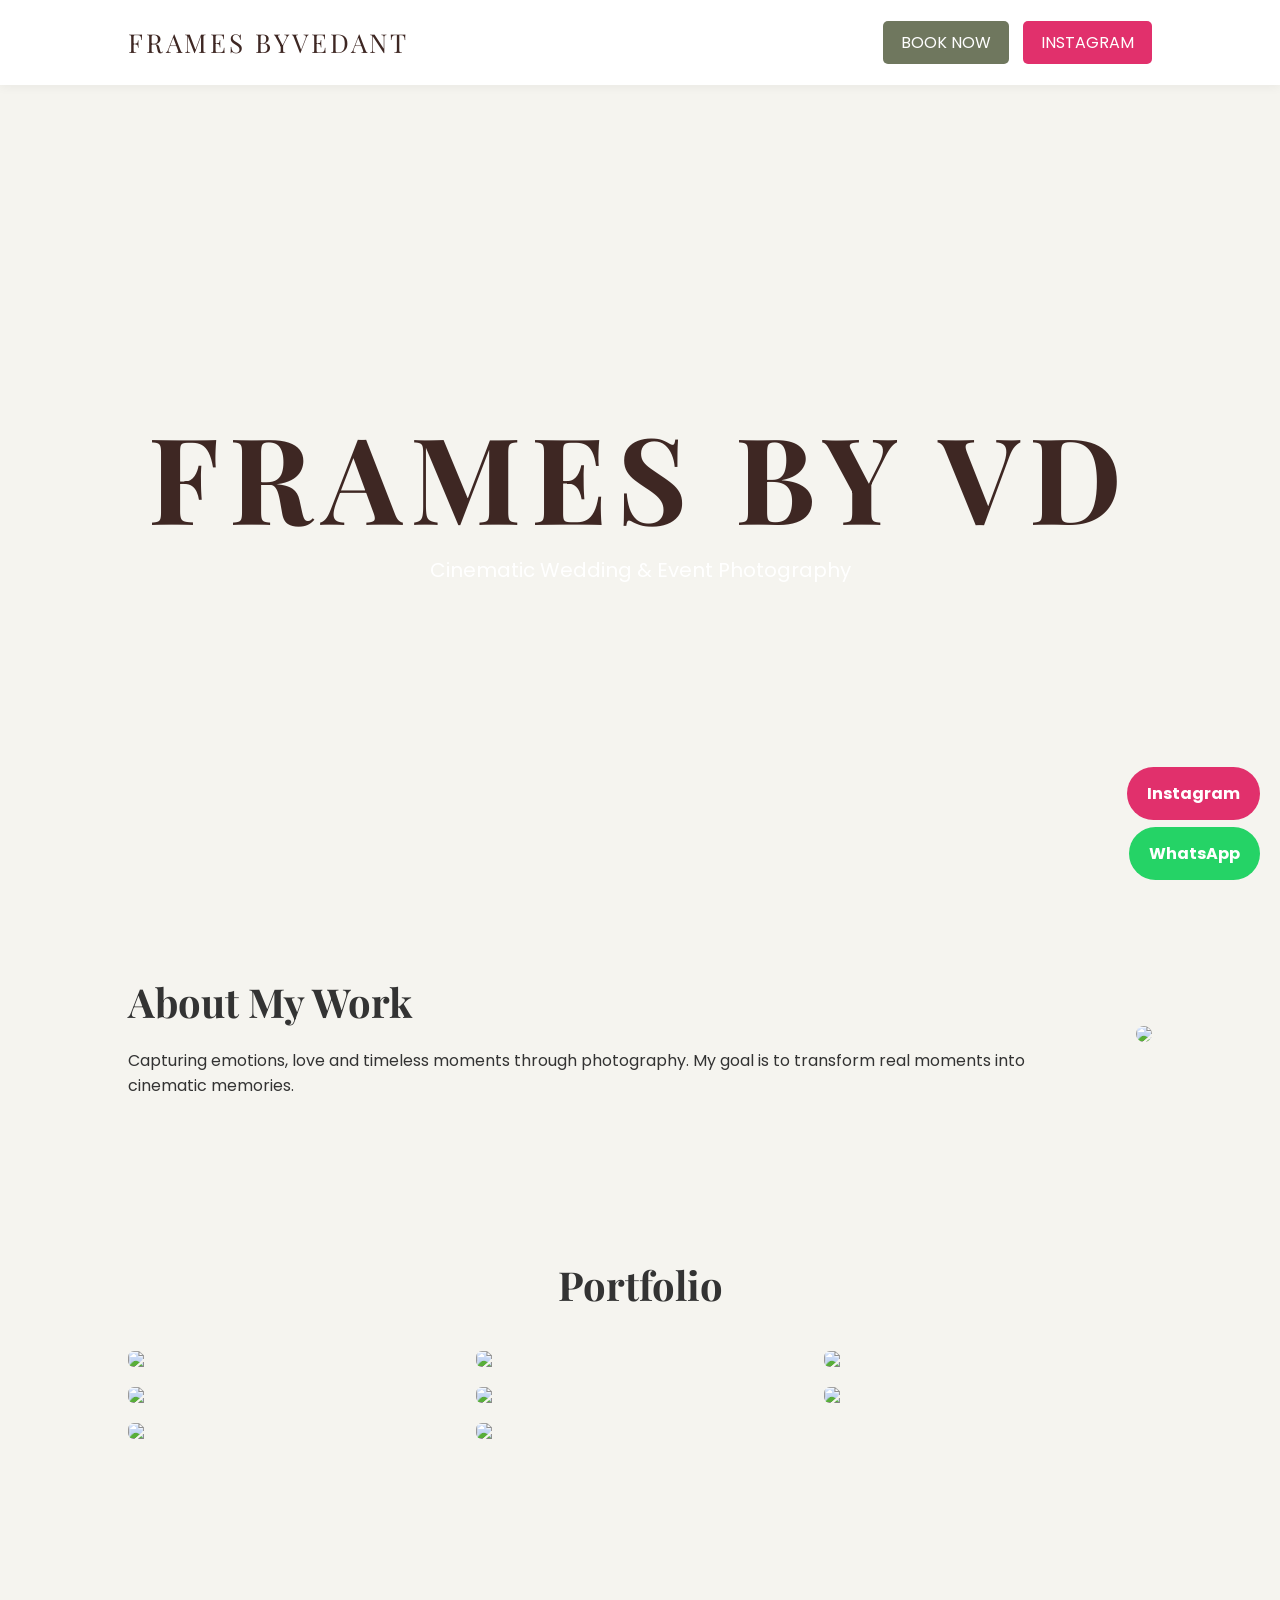
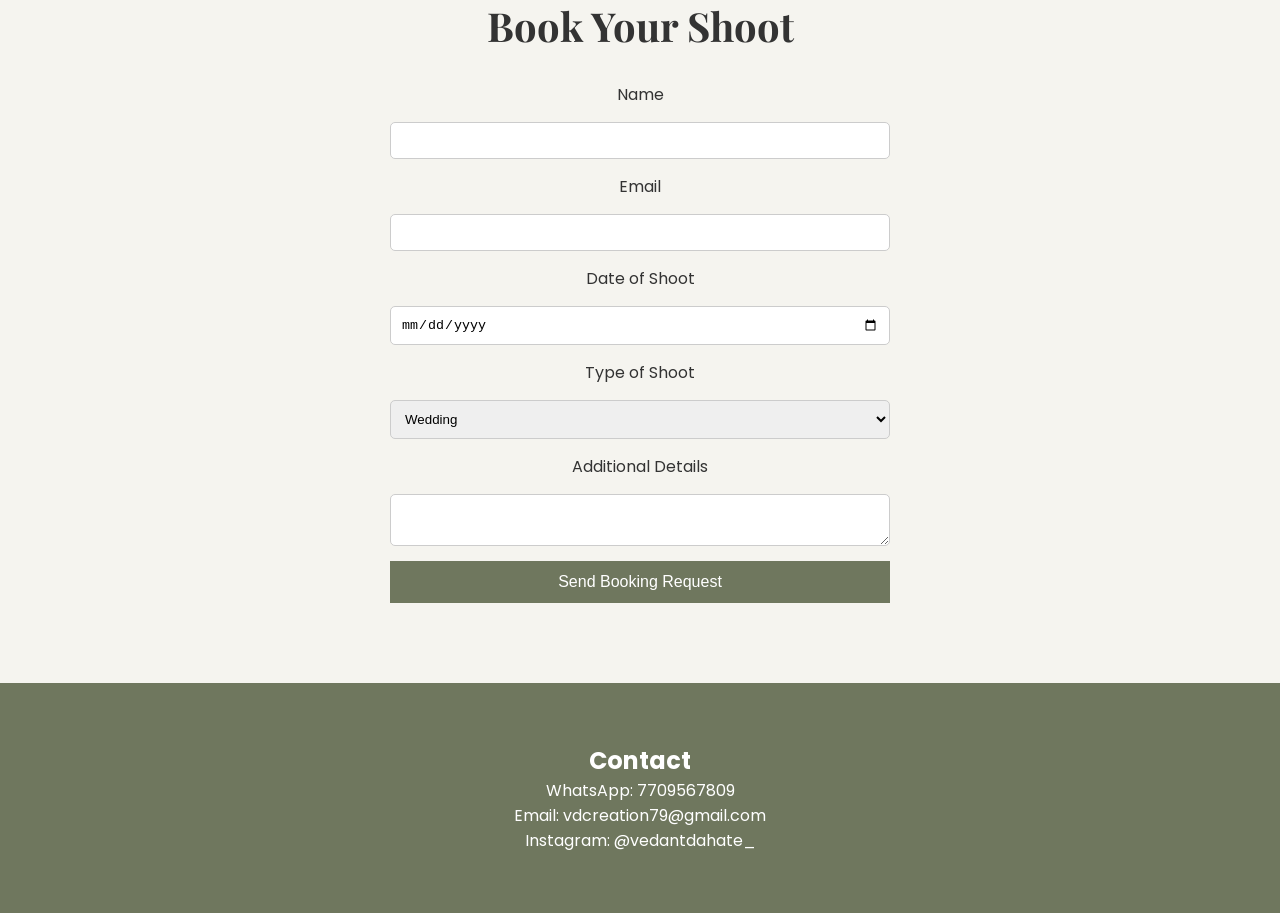
==== index.html @ abac34d3 "Rename framesbyvd.html to index.html" ====
<!DOCTYPE html>
<html lang="en">
<head>

<meta charset="UTF-8">
<meta name="viewport" content="width=device-width, initial-scale=1.0">

<title>Frames By VD</title>

<link href="https://fonts.googleapis.com/css2?family=Playfair+Display:wght@400;700&family=Poppins:wght@300;400&display=swap" rel="stylesheet">

<style>

/* RESET */

*{
margin:0;
padding:0;
box-sizing:border-box;
}

body{
font-family:'Poppins',sans-serif;
background:#f5f4ef;
color:#333;
}



/* NAVBAR */

.navbar{
display:flex;
justify-content:space-between;
align-items:center;
padding:25px 10%;
background:white;
box-shadow:0 2px 10px rgba(0,0,0,0.05);
}

.logo{
font-family:'Playfair Display',serif;
font-size:26px;
letter-spacing:3px;
color:#3E2723;
}

.book-btn{
background:#6f775e;
color:white;
padding:10px 18px;
border-radius:5px;
text-decoration:none;
margin-right:10px;
}

.insta-btn{
background:#E1306C;
color:white;
padding:10px 18px;
border-radius:5px;
text-decoration:none;
}



/* HERO */

.hero{
height:90vh;
background:url("VD (38).jpg") center/cover no-repeat;
display:flex;
flex-direction:column;
justify-content:center;
align-items:center;
text-align:center;
}

.hero-title{
font-size:120px;
font-family:'Playfair Display',serif;
letter-spacing:10px;
color:#3E2723;
}

.hero p{
color:white;
font-size:20px;
}



/* ABOUT */

.about{
padding:80px 10%;
}

.about-container{
display:flex;
align-items:center;
gap:60px;
}

.about-text{
flex:1;
}

.about-text h2{
font-family:'Playfair Display',serif;
font-size:40px;
margin-bottom:20px;
}

.about-image img{
width:350px;
border-radius:8px;
}



/* PORTFOLIO */

.portfolio{
padding:80px 10%;
text-align:center;
}

.portfolio h2{
font-family:'Playfair Display',serif;
font-size:40px;
margin-bottom:40px;
}

.gallery{
display:grid;
grid-template-columns:repeat(auto-fit,minmax(250px,1fr));
gap:20px;
}

.gallery img{
width:100%;
border-radius:6px;
transition:0.4s;
}

.gallery img:hover{
transform:scale(1.05);
}



/* BOOKING */

.booking{
padding:80px 10%;
text-align:center;
}

.booking h2{
font-family:'Playfair Display',serif;
font-size:40px;
margin-bottom:30px;
}

.booking form{
max-width:500px;
margin:auto;
display:flex;
flex-direction:column;
gap:15px;
}

.booking input,
.booking select,
.booking textarea{
padding:10px;
border:1px solid #ccc;
border-radius:5px;
}

.booking button{
background:#6f775e;
color:white;
border:none;
padding:12px;
font-size:16px;
cursor:pointer;
}



/* CONTACT */

.contact{
background:#6f775e;
color:white;
text-align:center;
padding:60px;
}



/* FLOATING BUTTONS */

.whatsapp-btn{
position:fixed;
bottom:20px;
right:20px;
background:#25D366;
color:white;
padding:14px 20px;
border-radius:50px;
text-decoration:none;
font-weight:bold;
}

.instagram-btn{
position:fixed;
bottom:80px;
right:20px;
background:#E1306C;
color:white;
padding:14px 20px;
border-radius:50px;
text-decoration:none;
font-weight:bold;
}

</style>

</head>

<body>


<header class="navbar">

<div class="logo">FRAMES BYVEDANT</div>

<div>

<a href="https://wa.me/917709567809?text=Hello%20Vedant,%20I%20want%20to%20book%20a%20shoot." class="book-btn" target="_blank">BOOK NOW</a>

<a href="https://www.instagram.com/vedantdahate_" class="insta-btn" target="_blank">INSTAGRAM</a>

</div>

</header>



<section class="hero">

<h1 class="hero-title">FRAMES BY VD</h1>

<p>Cinematic Wedding & Event Photography</p>

</section>



<section class="about">

<div class="about-container">

<div class="about-text">

<h2>About My Work</h2>

<p>
Capturing emotions, love and timeless moments through photography.
My goal is to transform real moments into cinematic memories.
</p>

</div>

<div class="about-image">

<img src="09.jpg">

</div>

</div>

</section>



<section class="portfolio">

<h2>Portfolio</h2>

<div class="gallery">

<img src="01.jpg">
<img src="02.jpg">
<img src="03.jpg">
<img src="04.jpg">
<img src="05.jpg">
<img src="06.jpg">
<img src="07.jpg">
<img src="08.jpg">

</div>

</section>



<section class="booking">

<h2>Book Your Shoot</h2>

<form action="mailto:vdcreation79@gmail.com" method="post" enctype="text/plain">

<label>Name</label>
<input type="text" name="Name" required>

<label>Email</label>
<input type="email" name="Email">

<label>Date of Shoot</label>
<input type="date" name="Date">

<label>Type of Shoot</label>

<select name="ShootType">

<option>Wedding</option>
<option>Pre Wedding</option>
<option>Engagement</option>
<option>Event</option>
<option>Portrait</option>

</select>

<label>Additional Details</label>

<textarea name="Message"></textarea>

<button type="submit">Send Booking Request</button>

</form>

</section>



<section class="contact">

<h2>Contact</h2>

<p>WhatsApp: 7709567809</p>

<p>Email: vdcreation79@gmail.com</p>

<p>Instagram: @vedantdahate_</p>

</section>



<a href="https://wa.me/917709567809" class="whatsapp-btn" target="_blank">
WhatsApp
</a>

<a href="https://www.instagram.com/vedantdahate_" class="instagram-btn" target="_blank">
Instagram
</a>


</body>
</html>
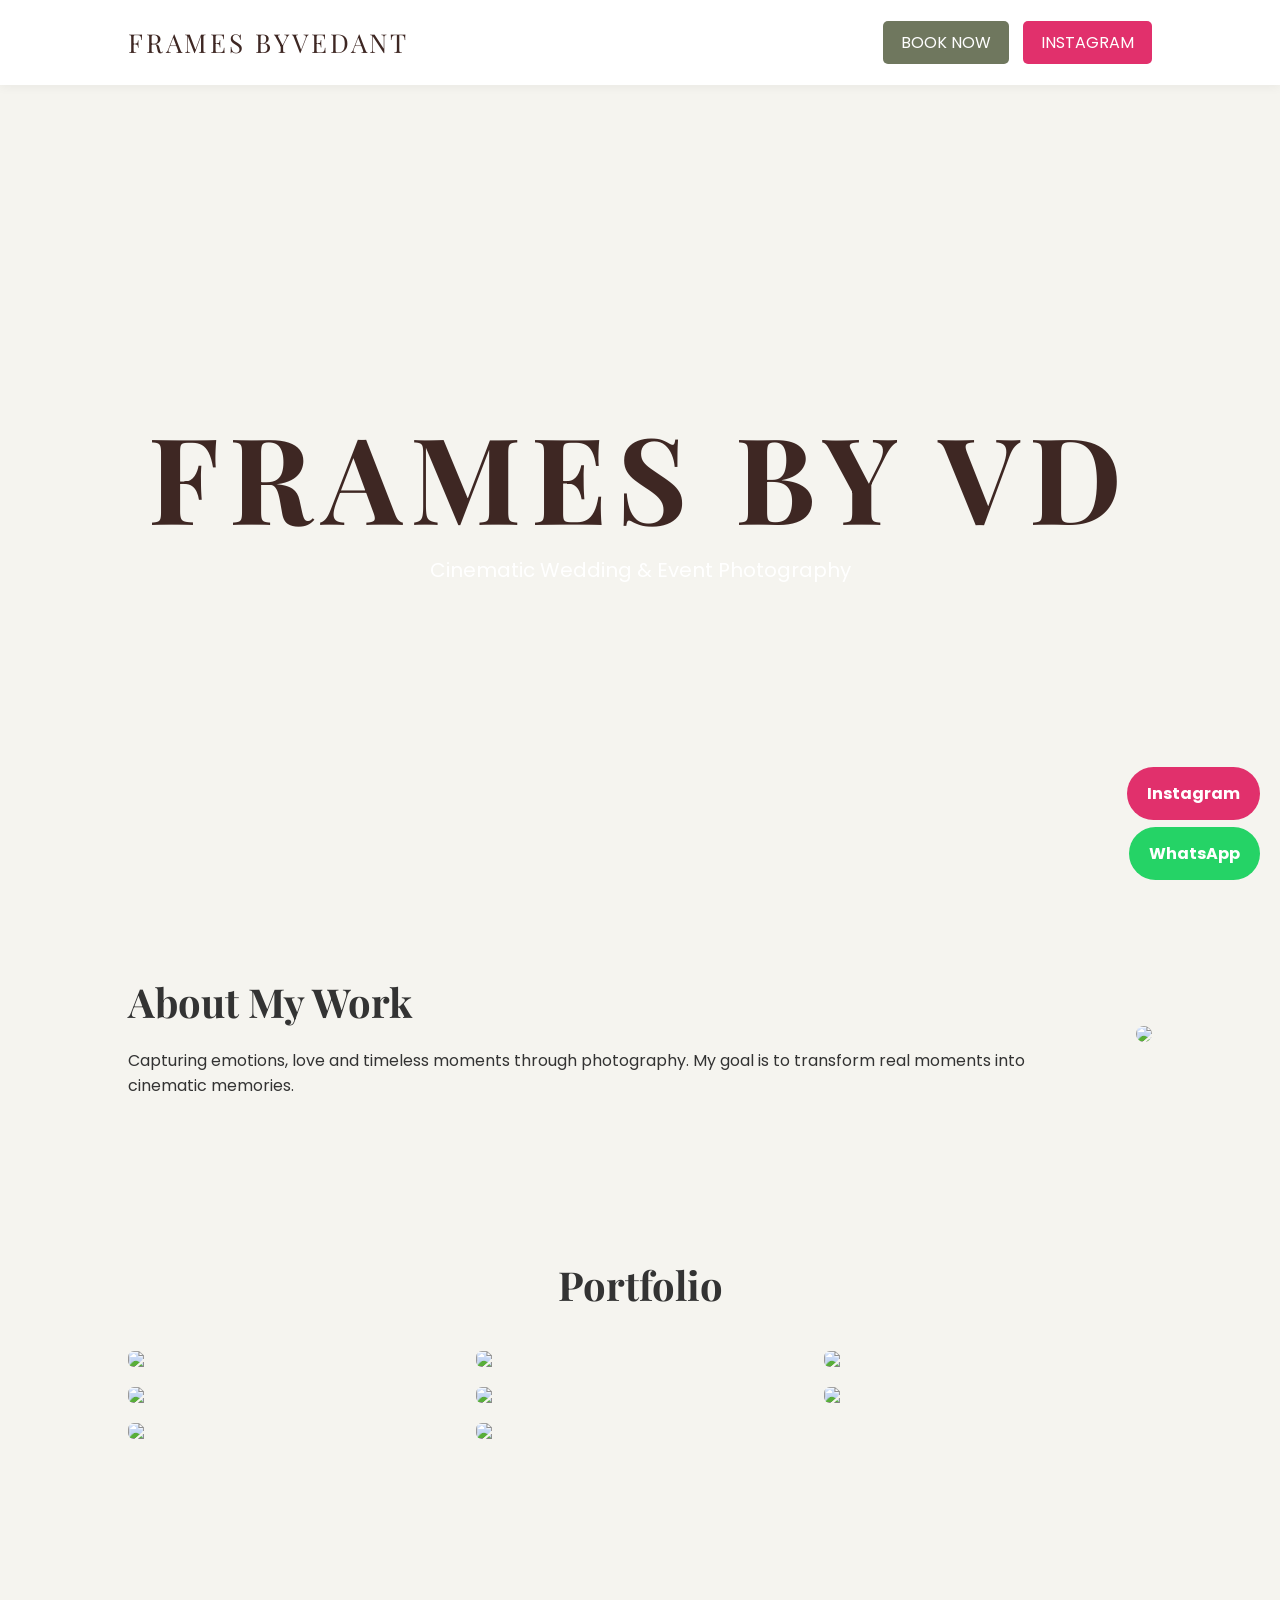
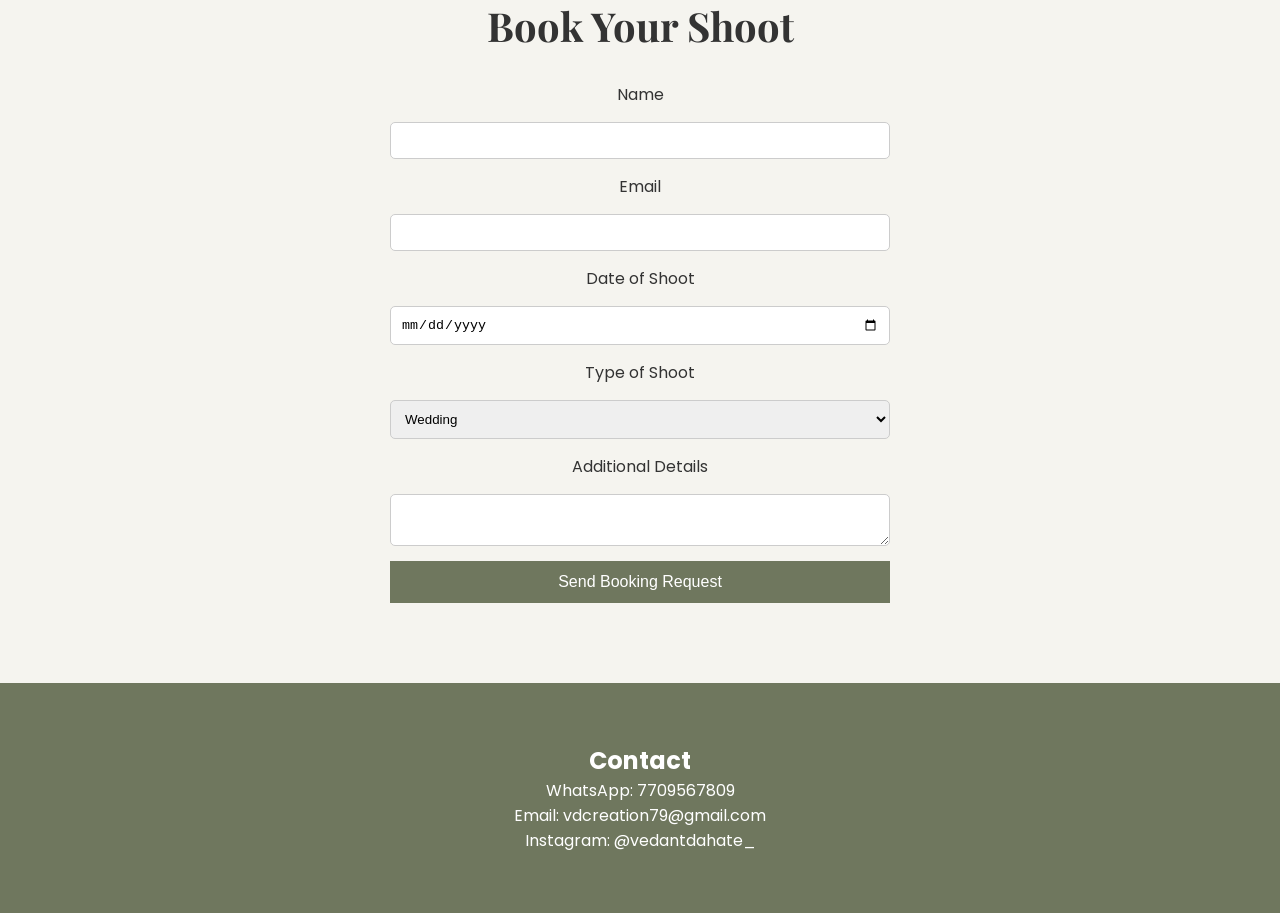
==== commit 1346c2db: "Change image sources to absolute paths Updated image sources to use absolute file paths." ====
--- a/index.html
+++ b/index.html
@@ -277,7 +277,7 @@
 
 <div class="about-image">
 
-<img src="09.jpg">
+<img src="file:///Users/apple/clg/webpage/WEBPAGE/09.jpg">
 
 </div>
 
@@ -293,14 +293,14 @@
 
 <div class="gallery">
 
-<img src="01.jpg">
-<img src="02.jpg">
-<img src="03.jpg">
-<img src="04.jpg">
-<img src="05.jpg">
-<img src="06.jpg">
-<img src="07.jpg">
-<img src="08.jpg">
+<img src="file:///Users/apple/clg/webpage/WEBPAGE/01.jpg">
+<img src="file:///Users/apple/clg/webpage/WEBPAGE/02.jpg">
+<img src="file:///Users/apple/clg/webpage/WEBPAGE/03.jpg">
+<img src="file:///Users/apple/clg/webpage/WEBPAGE/04.jpg">
+<img src="file:///Users/apple/clg/webpage/WEBPAGE/05.jpg">
+<img src="file:///Users/apple/clg/webpage/WEBPAGE/06.jpg">
+<img src="file:///Users/apple/clg/webpage/WEBPAGE/07.jpg">
+<img src="file:///Users/apple/clg/webpage/WEBPAGE/08.jpg">
 
 </div>
 
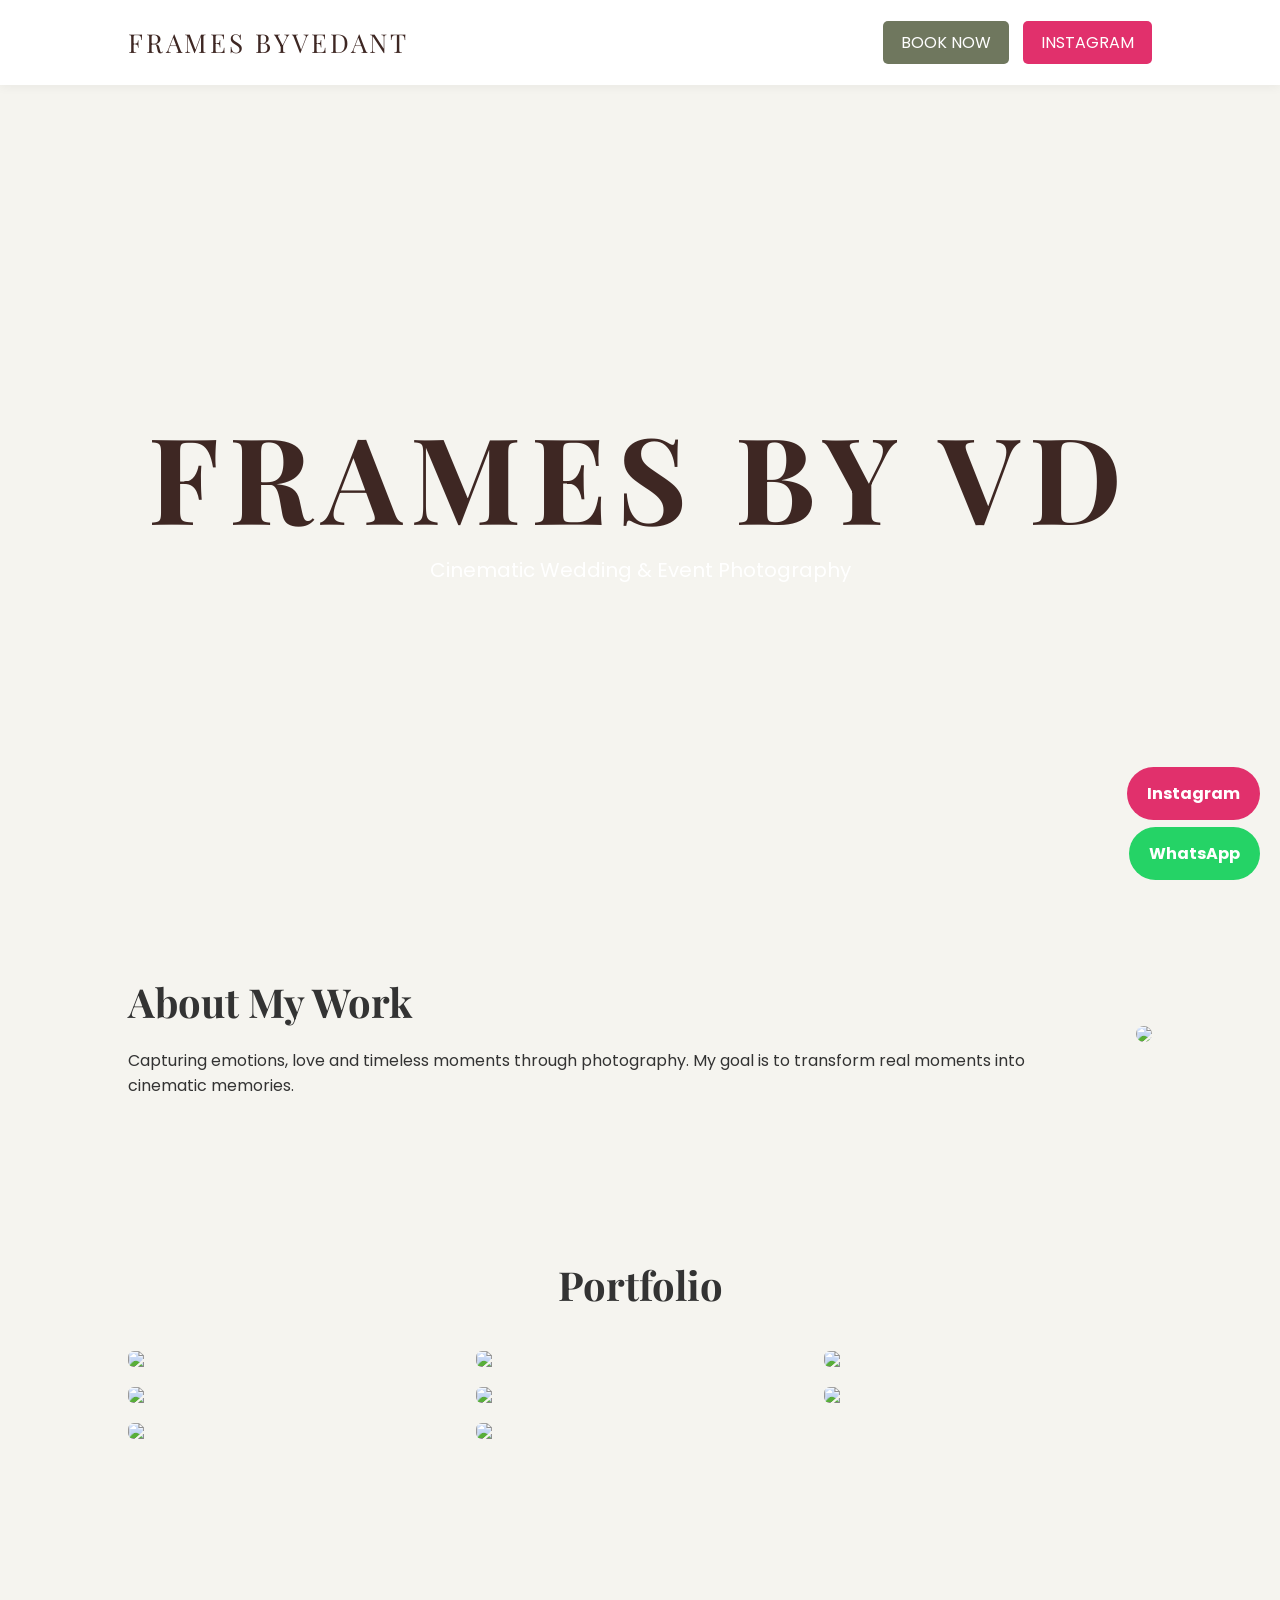
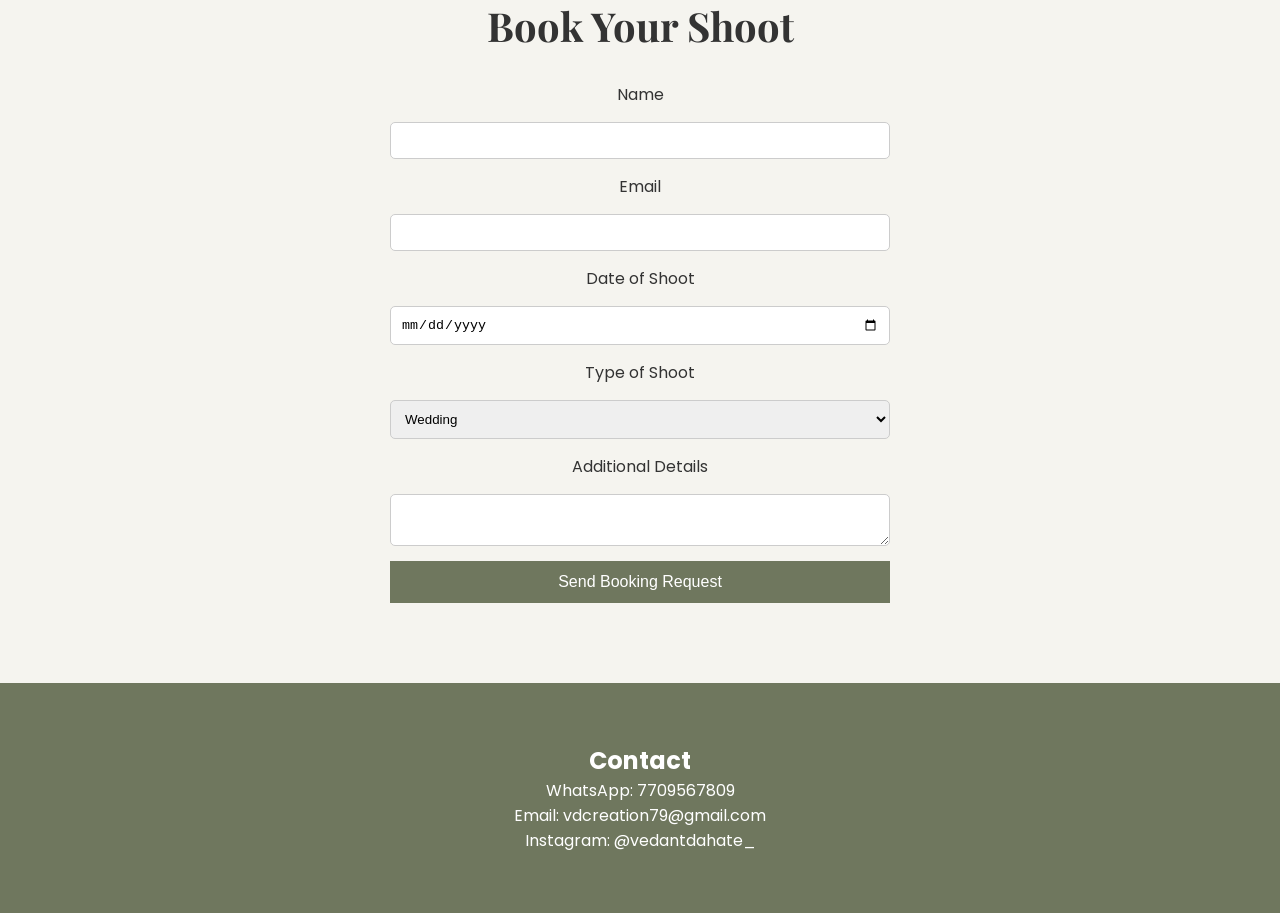
==== commit 2590f197: "Update index.html" ====
--- a/index.html
+++ b/index.html
@@ -277,7 +277,7 @@
 
 <div class="about-image">
 
-<img src="file:///Users/apple/clg/webpage/WEBPAGE/09.jpg">
+<img src="09.jpg">
 
 </div>
 
@@ -293,14 +293,14 @@
 
 <div class="gallery">
 
-<img src="file:///Users/apple/clg/webpage/WEBPAGE/01.jpg">
-<img src="file:///Users/apple/clg/webpage/WEBPAGE/02.jpg">
-<img src="file:///Users/apple/clg/webpage/WEBPAGE/03.jpg">
-<img src="file:///Users/apple/clg/webpage/WEBPAGE/04.jpg">
-<img src="file:///Users/apple/clg/webpage/WEBPAGE/05.jpg">
-<img src="file:///Users/apple/clg/webpage/WEBPAGE/06.jpg">
-<img src="file:///Users/apple/clg/webpage/WEBPAGE/07.jpg">
-<img src="file:///Users/apple/clg/webpage/WEBPAGE/08.jpg">
+<img src="01.jpg">
+<img src="02.jpg">
+<img src="03.jpg">
+<img src="04.jpg">
+<img src="05.jpg">
+<img src="06.jpg">
+<img src="07.jpg">
+<img src="08.jpg">
 
 </div>
 
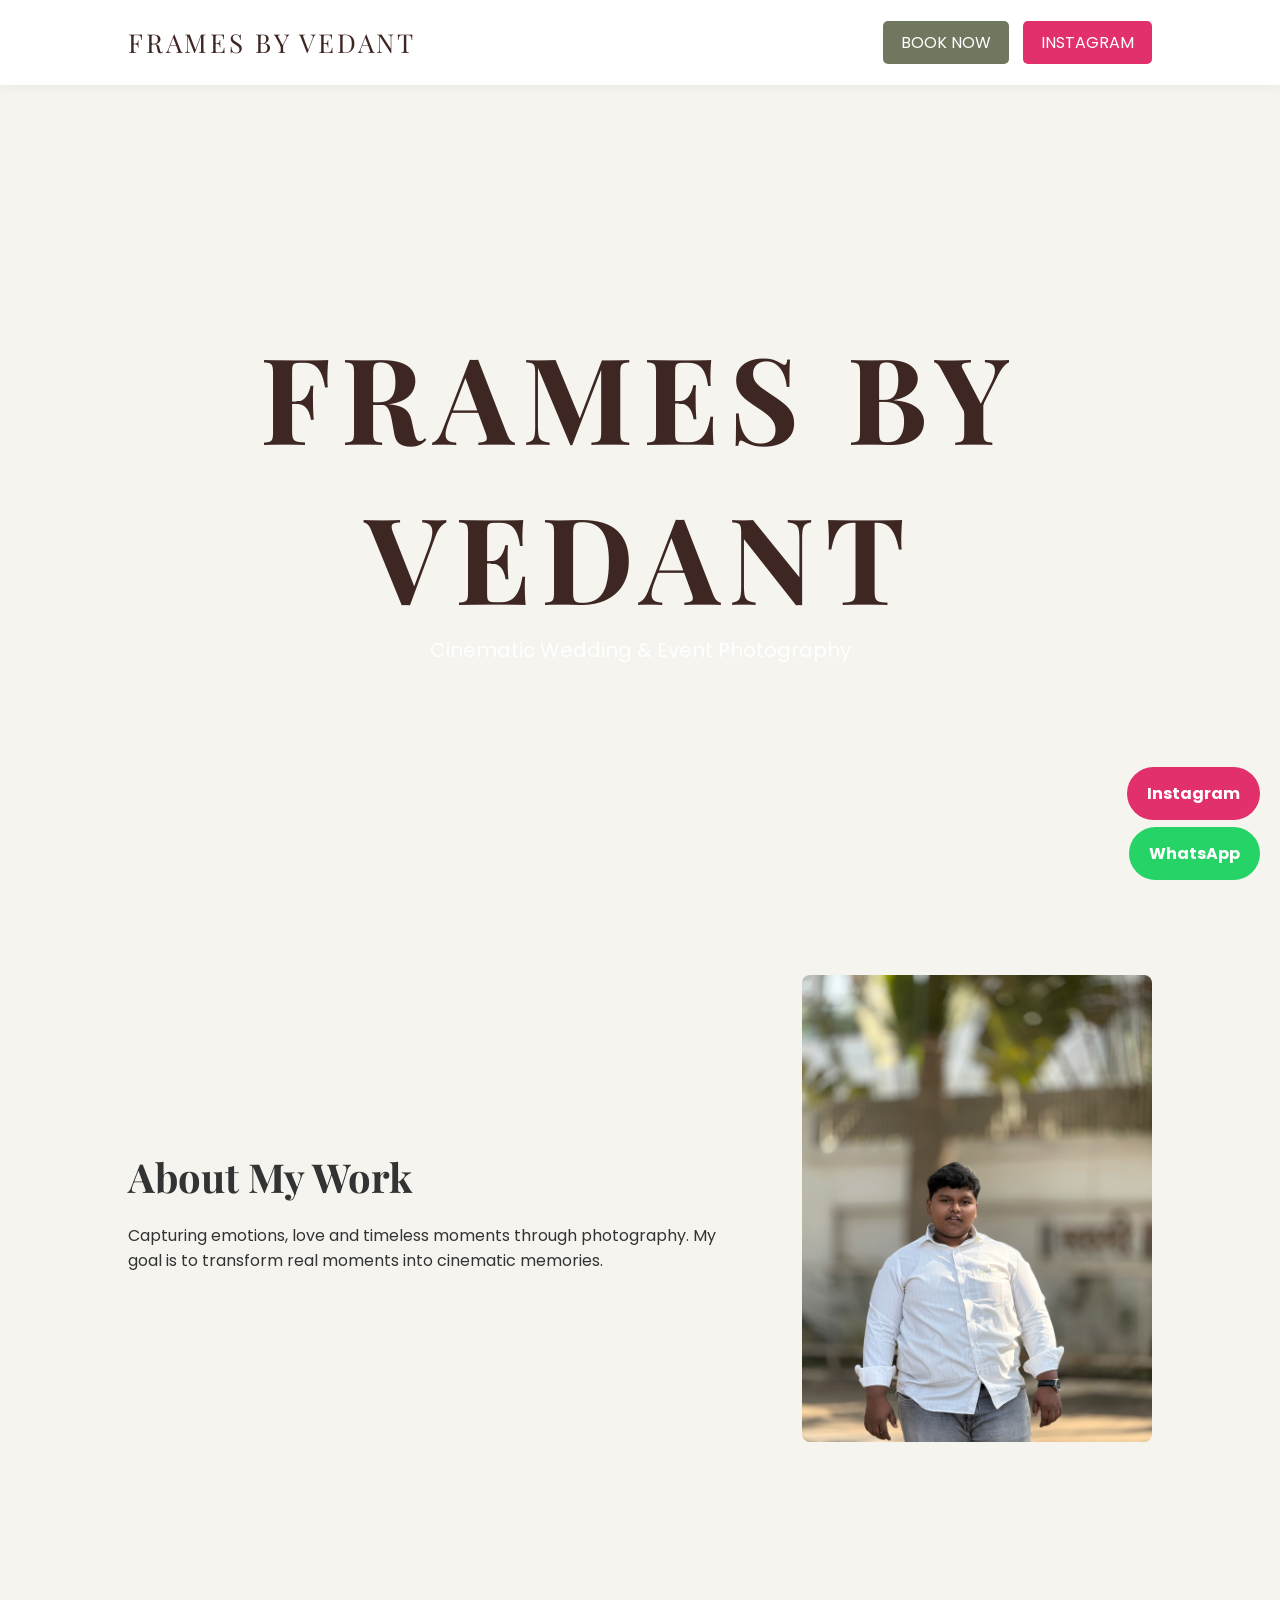
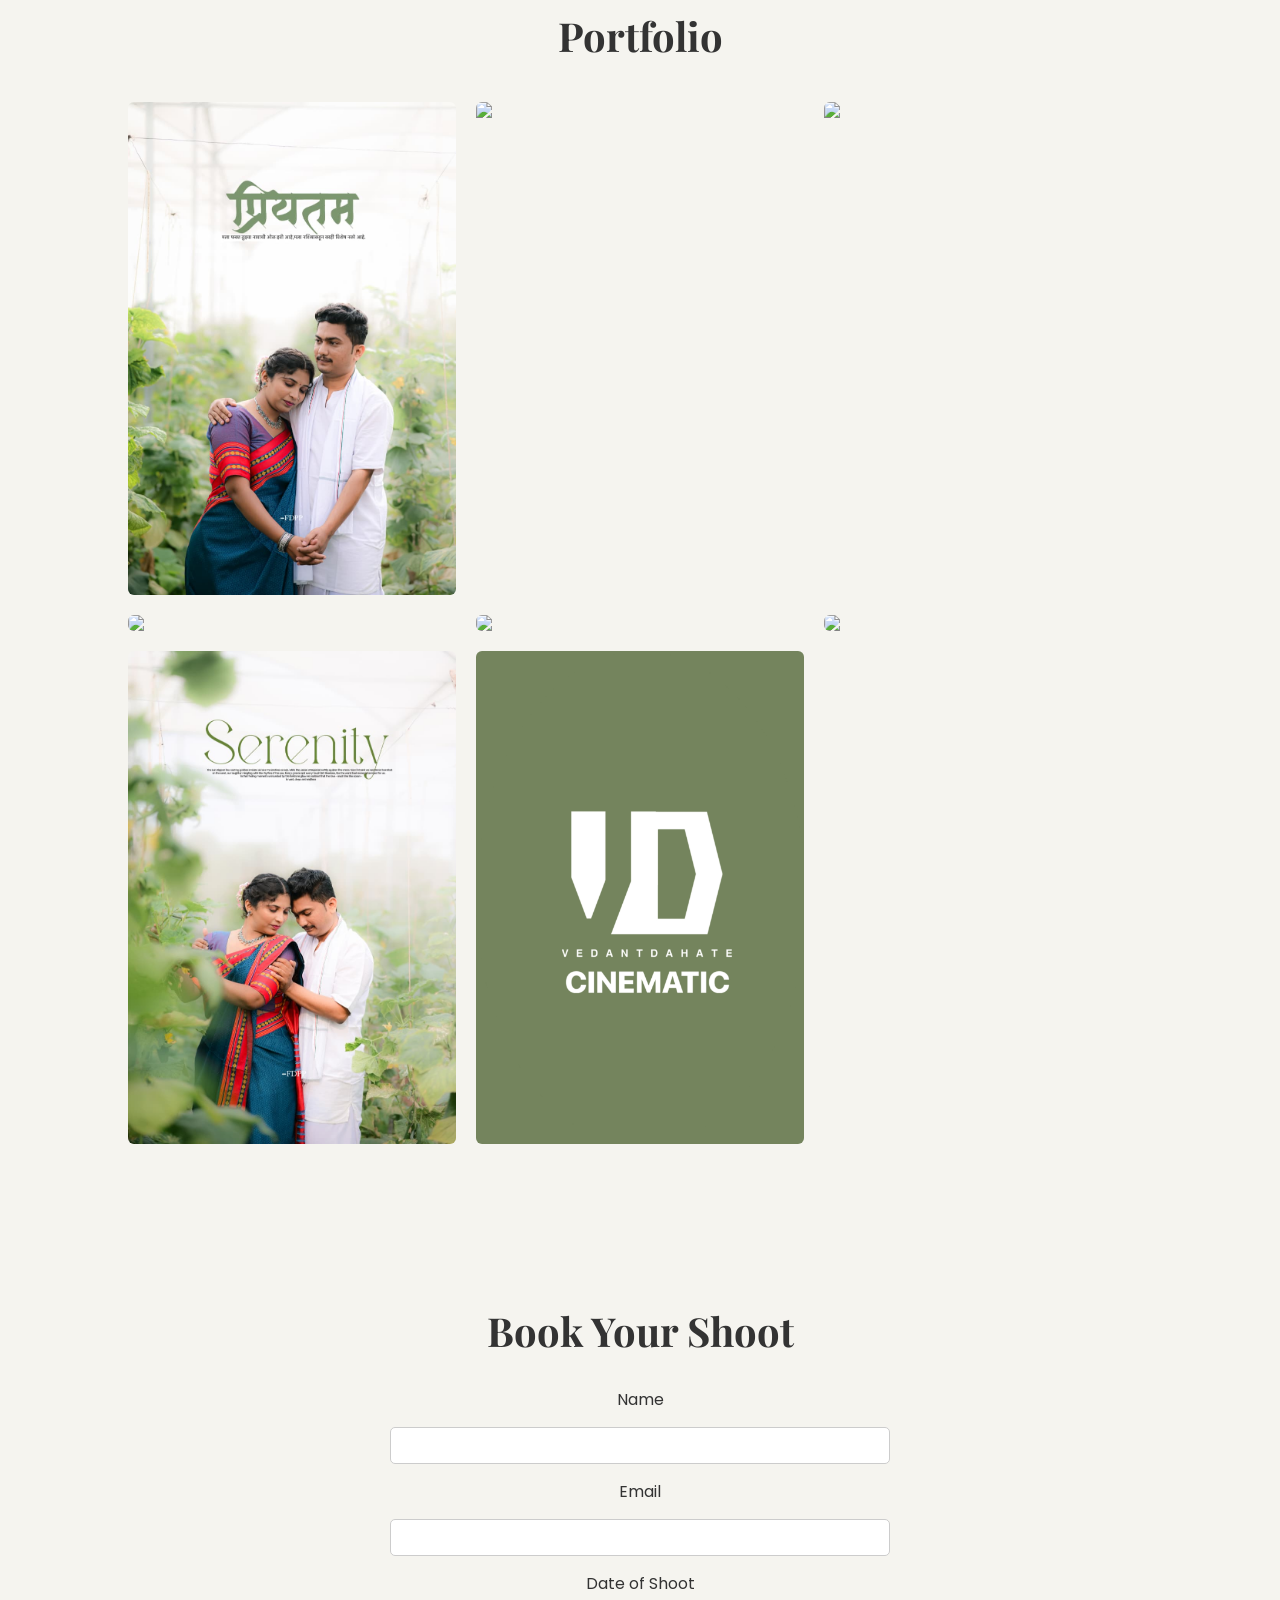
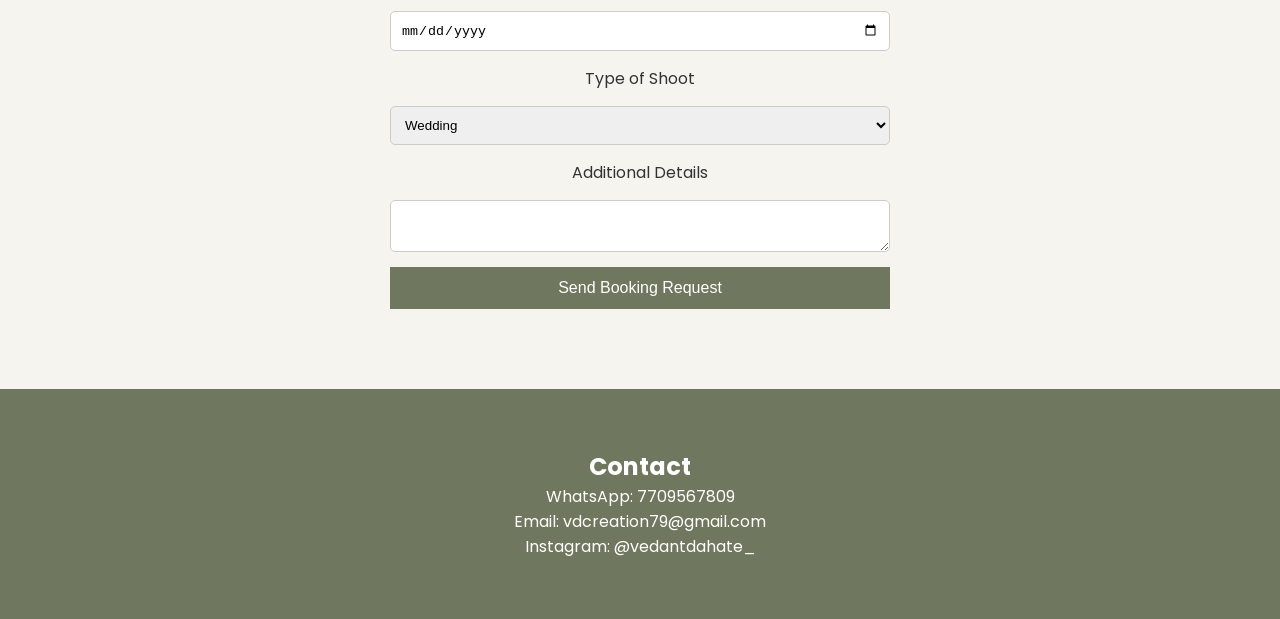
==== commit f60ab49b: "Correct brand name and update service options" ====
--- a/index.html
+++ b/index.html
@@ -236,7 +236,7 @@
 
 <header class="navbar">
 
-<div class="logo">FRAMES BYVEDANT</div>
+<div class="logo">FRAMES BY VEDANT</div>
 
 <div>
 
@@ -252,7 +252,7 @@
 
 <section class="hero">
 
-<h1 class="hero-title">FRAMES BY VD</h1>
+<h1 class="hero-title">FRAMES BY VEDANT</h1>
 
 <p>Cinematic Wedding & Event Photography</p>
 
@@ -332,6 +332,11 @@
 <option>Engagement</option>
 <option>Event</option>
 <option>Portrait</option>
+<option>Car Delivery</option>
+<option>Election  Reels</option>
+<option>Interior Shoot</option>
+<option>OTHER</option>
+
 
 </select>
 
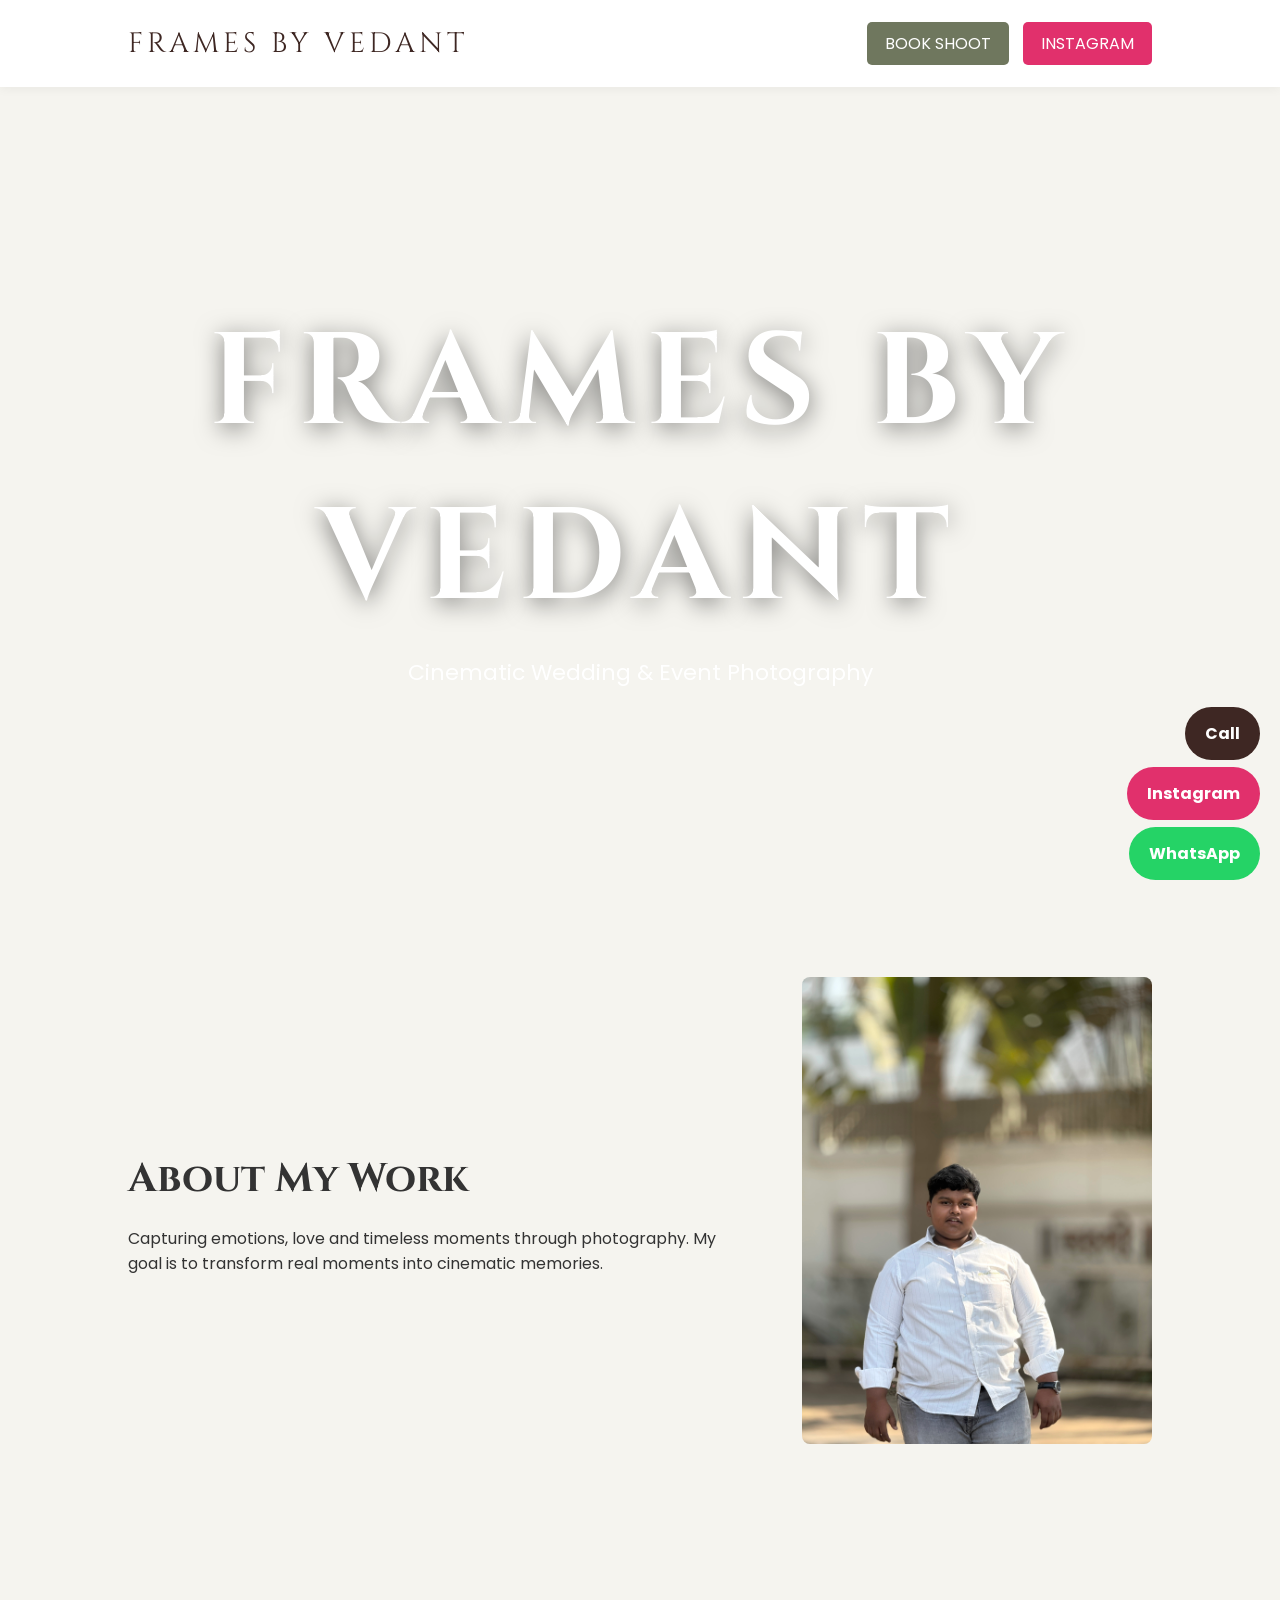
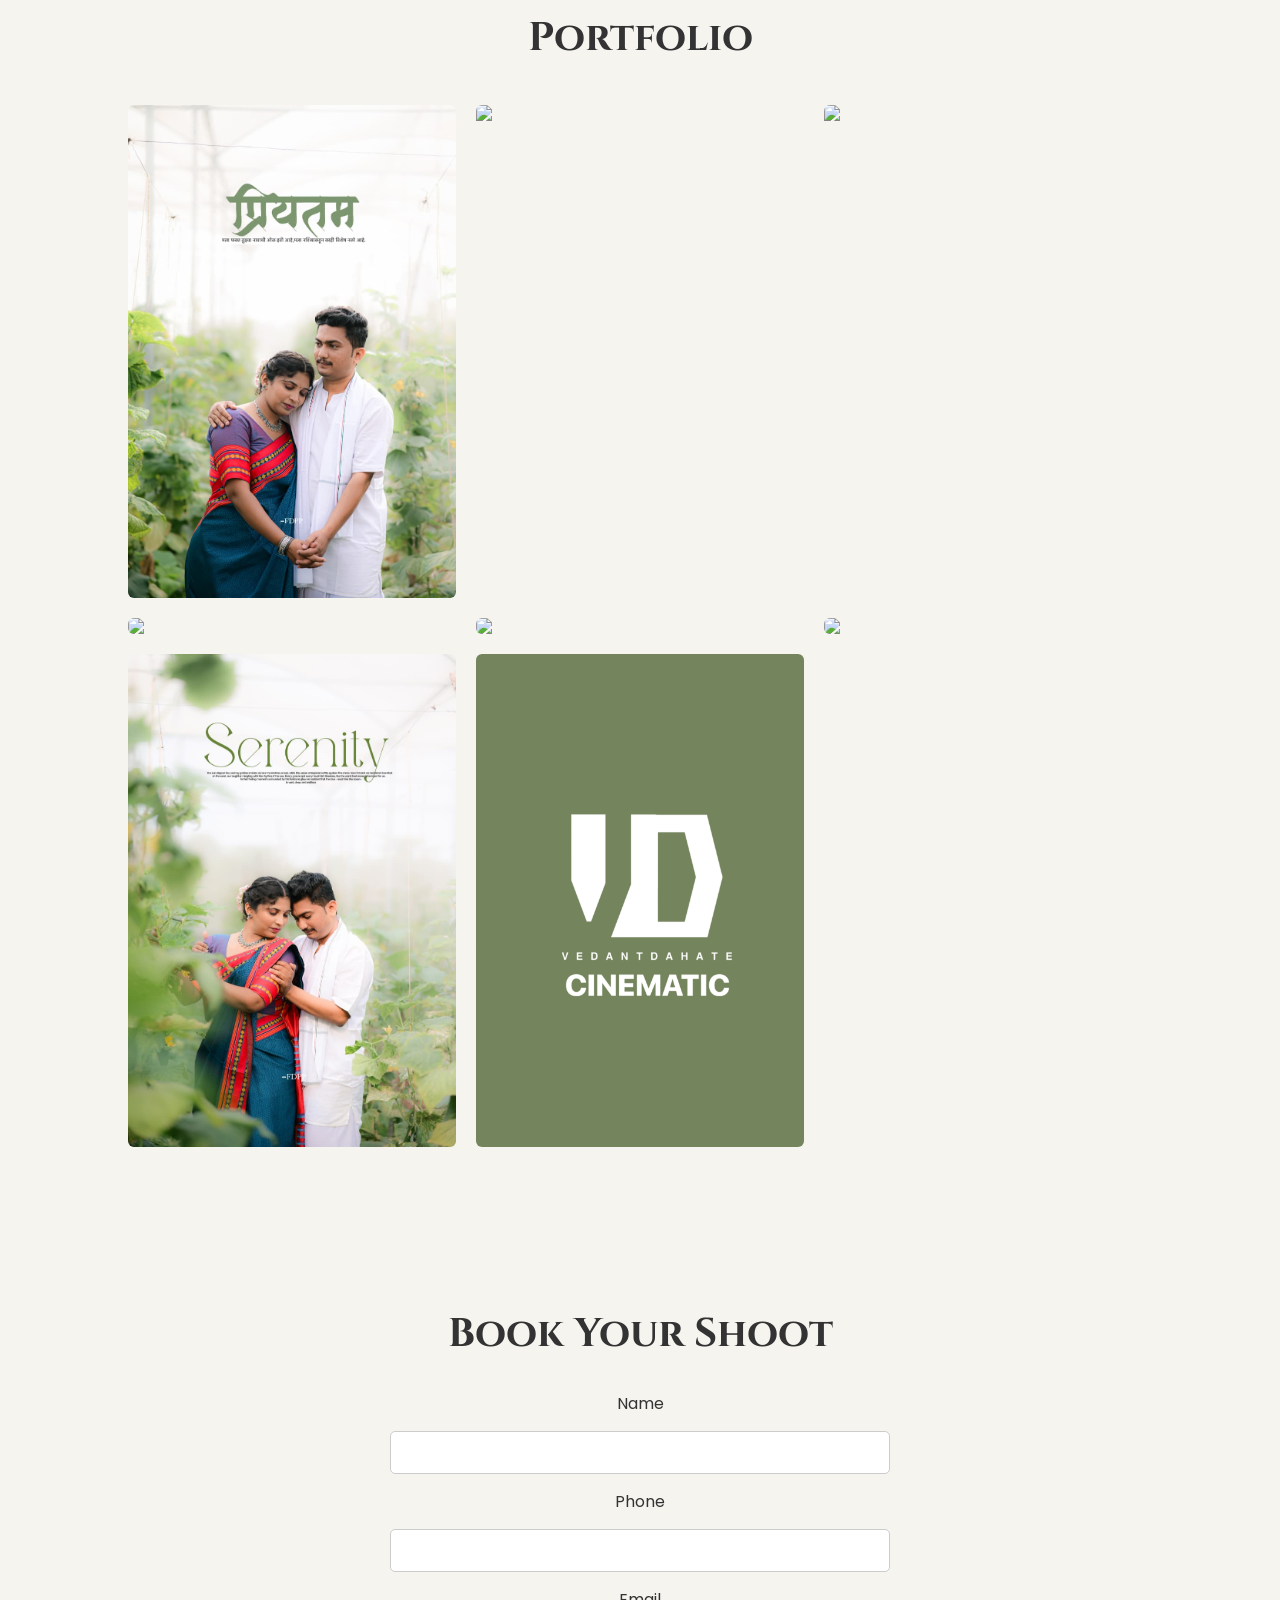
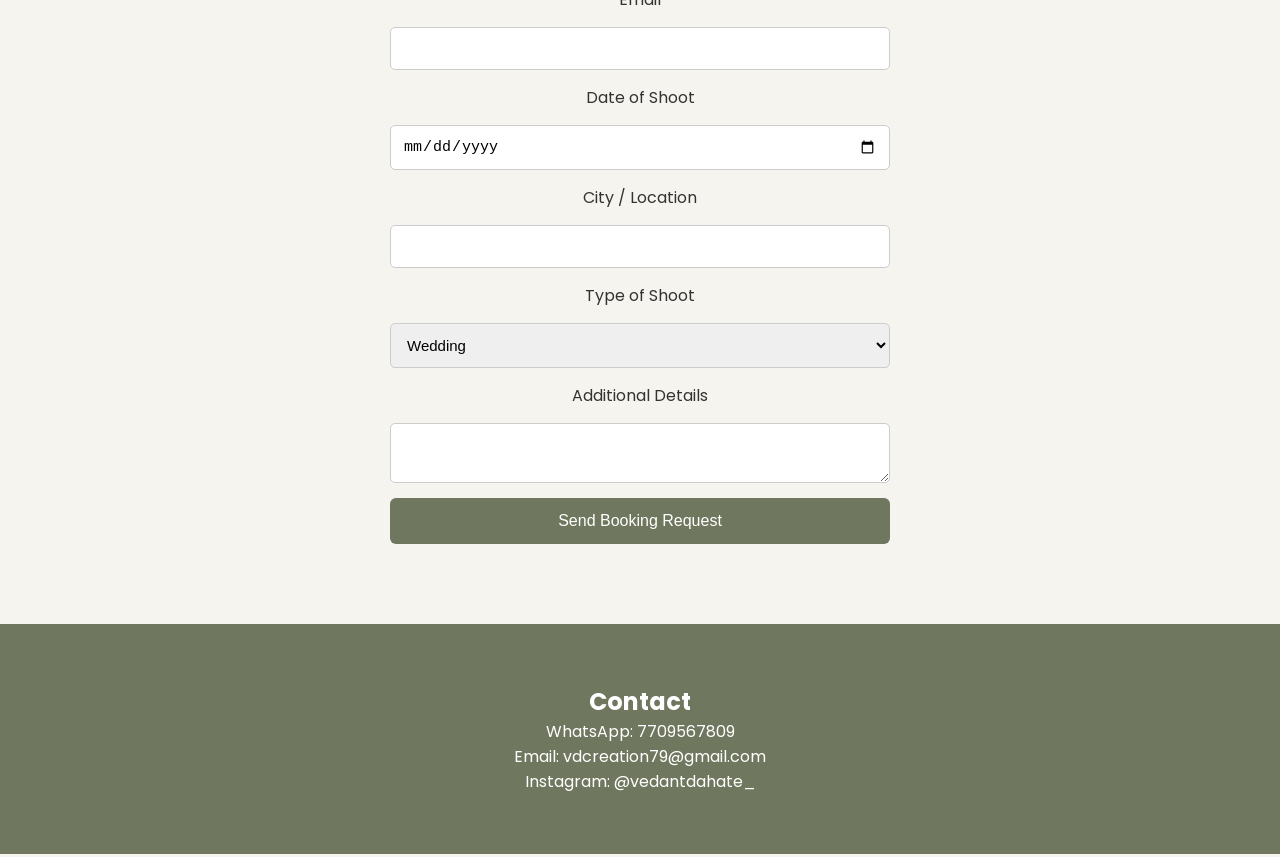
==== commit 6ee4f416: "Update title and styles in index.html" ====
--- a/index.html
+++ b/index.html
@@ -5,9 +5,9 @@
 <meta charset="UTF-8">
 <meta name="viewport" content="width=device-width, initial-scale=1.0">
 
-<title>Frames By VD</title>
-
-<link href="https://fonts.googleapis.com/css2?family=Playfair+Display:wght@400;700&family=Poppins:wght@300;400&display=swap" rel="stylesheet">
+<title>Frames By Vedant</title>
+
+<link href="https://fonts.googleapis.com/css2?family=Cinzel:wght@400;700&family=Poppins:wght@300;400&display=swap" rel="stylesheet">
 
 <style>
 
@@ -39,9 +39,9 @@
 }
 
 .logo{
-font-family:'Playfair Display',serif;
-font-size:26px;
-letter-spacing:3px;
+font-family:'Cinzel',serif;
+font-size:28px;
+letter-spacing:4px;
 color:#3E2723;
 }
 
@@ -52,6 +52,10 @@
 border-radius:5px;
 text-decoration:none;
 margin-right:10px;
+}
+
+.book-btn:hover{
+background:#5b634e;
 }
 
 .insta-btn{
@@ -77,15 +81,17 @@
 }
 
 .hero-title{
-font-size:120px;
-font-family:'Playfair Display',serif;
-letter-spacing:10px;
-color:#3E2723;
+font-size:130px;
+font-family:'Cinzel',serif;
+letter-spacing:12px;
+color:white;
+text-shadow:0 5px 25px rgba(0,0,0,0.5);
 }
 
 .hero p{
 color:white;
-font-size:20px;
+font-size:22px;
+margin-top:10px;
 }
 
 
@@ -100,6 +106,7 @@
 display:flex;
 align-items:center;
 gap:60px;
+flex-wrap:wrap;
 }
 
 .about-text{
@@ -107,7 +114,7 @@
 }
 
 .about-text h2{
-font-family:'Playfair Display',serif;
+font-family:'Cinzel',serif;
 font-size:40px;
 margin-bottom:20px;
 }
@@ -127,7 +134,7 @@
 }
 
 .portfolio h2{
-font-family:'Playfair Display',serif;
+font-family:'Cinzel',serif;
 font-size:40px;
 margin-bottom:40px;
 }
@@ -158,7 +165,7 @@
 }
 
 .booking h2{
-font-family:'Playfair Display',serif;
+font-family:'Cinzel',serif;
 font-size:40px;
 margin-bottom:30px;
 }
@@ -174,18 +181,24 @@
 .booking input,
 .booking select,
 .booking textarea{
-padding:10px;
+padding:12px;
 border:1px solid #ccc;
 border-radius:5px;
+font-size:15px;
 }
 
 .booking button{
 background:#6f775e;
 color:white;
 border:none;
-padding:12px;
+padding:14px;
 font-size:16px;
 cursor:pointer;
+border-radius:6px;
+}
+
+.booking button:hover{
+background:#59634c;
 }
 
 
@@ -227,6 +240,18 @@
 font-weight:bold;
 }
 
+.call-btn{
+position:fixed;
+bottom:140px;
+right:20px;
+background:#3E2723;
+color:white;
+padding:14px 20px;
+border-radius:50px;
+text-decoration:none;
+font-weight:bold;
+}
+
 </style>
 
 </head>
@@ -240,7 +265,7 @@
 
 <div>
 
-<a href="https://wa.me/917709567809?text=Hello%20Vedant,%20I%20want%20to%20book%20a%20shoot." class="book-btn" target="_blank">BOOK NOW</a>
+<a href="#booking" class="book-btn">BOOK SHOOT</a>
 
 <a href="https://www.instagram.com/vedantdahate_" class="insta-btn" target="_blank">INSTAGRAM</a>
 
@@ -308,7 +333,7 @@
 
 
 
-<section class="booking">
+<section class="booking" id="booking">
 
 <h2>Book Your Shoot</h2>
 
@@ -317,11 +342,17 @@
 <label>Name</label>
 <input type="text" name="Name" required>
 
+<label>Phone</label>
+<input type="tel" name="Phone" required>
+
 <label>Email</label>
 <input type="email" name="Email">
 
 <label>Date of Shoot</label>
 <input type="date" name="Date">
+
+<label>City / Location</label>
+<input type="text" name="Location">
 
 <label>Type of Shoot</label>
 
@@ -330,13 +361,16 @@
 <option>Wedding</option>
 <option>Pre Wedding</option>
 <option>Engagement</option>
-<option>Event</option>
+<option>Haldi</option>
+<option>Reception</option>
+<option>Birthday</option>
+<option>Corporate Event</option>
 <option>Portrait</option>
 <option>Car Delivery</option>
-<option>Election  Reels</option>
+<option>Election Reels</option>
 <option>Interior Shoot</option>
-<option>OTHER</option>
-
+<option>Music Video</option>
+<option>Other</option>
 
 </select>
 
@@ -370,6 +404,10 @@
 WhatsApp
 </a>
 
+<a href="tel:7709567809" class="call-btn">
+Call
+</a>
+
 <a href="https://www.instagram.com/vedantdahate_" class="instagram-btn" target="_blank">
 Instagram
 </a>
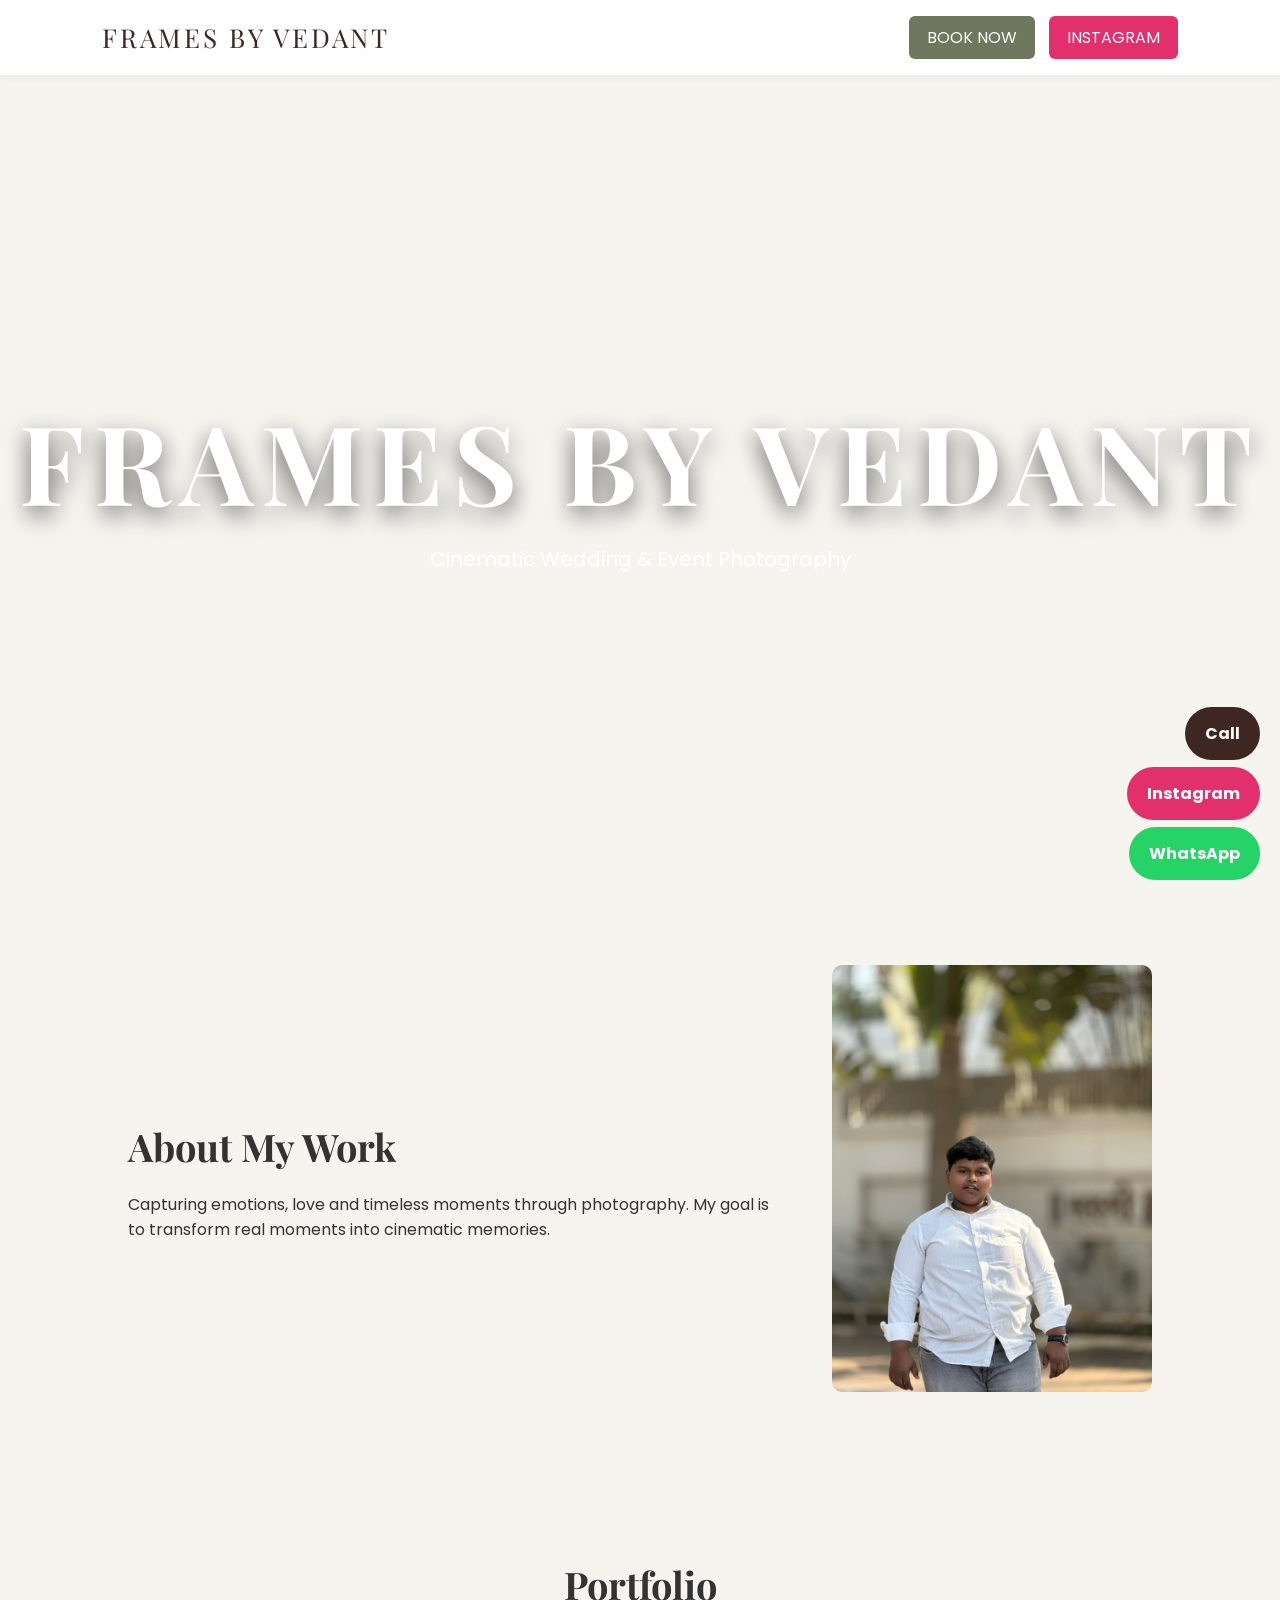
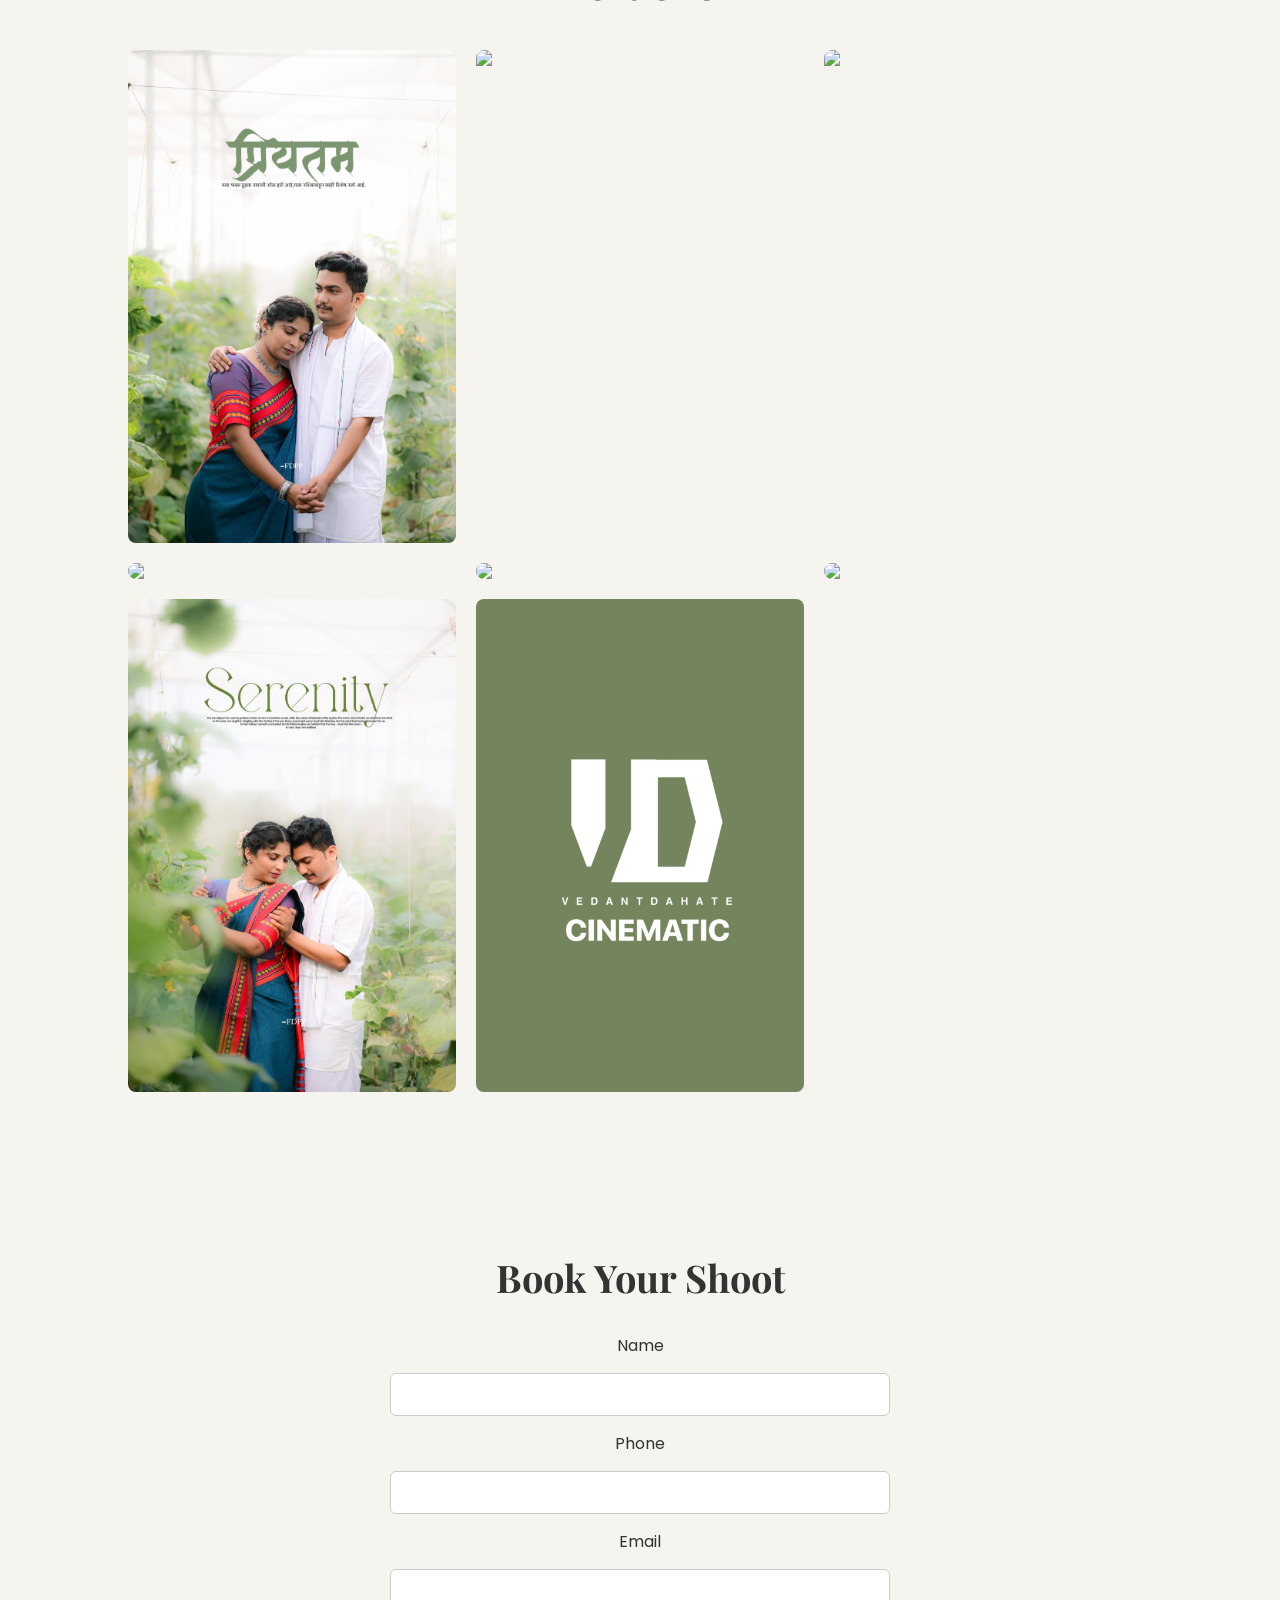
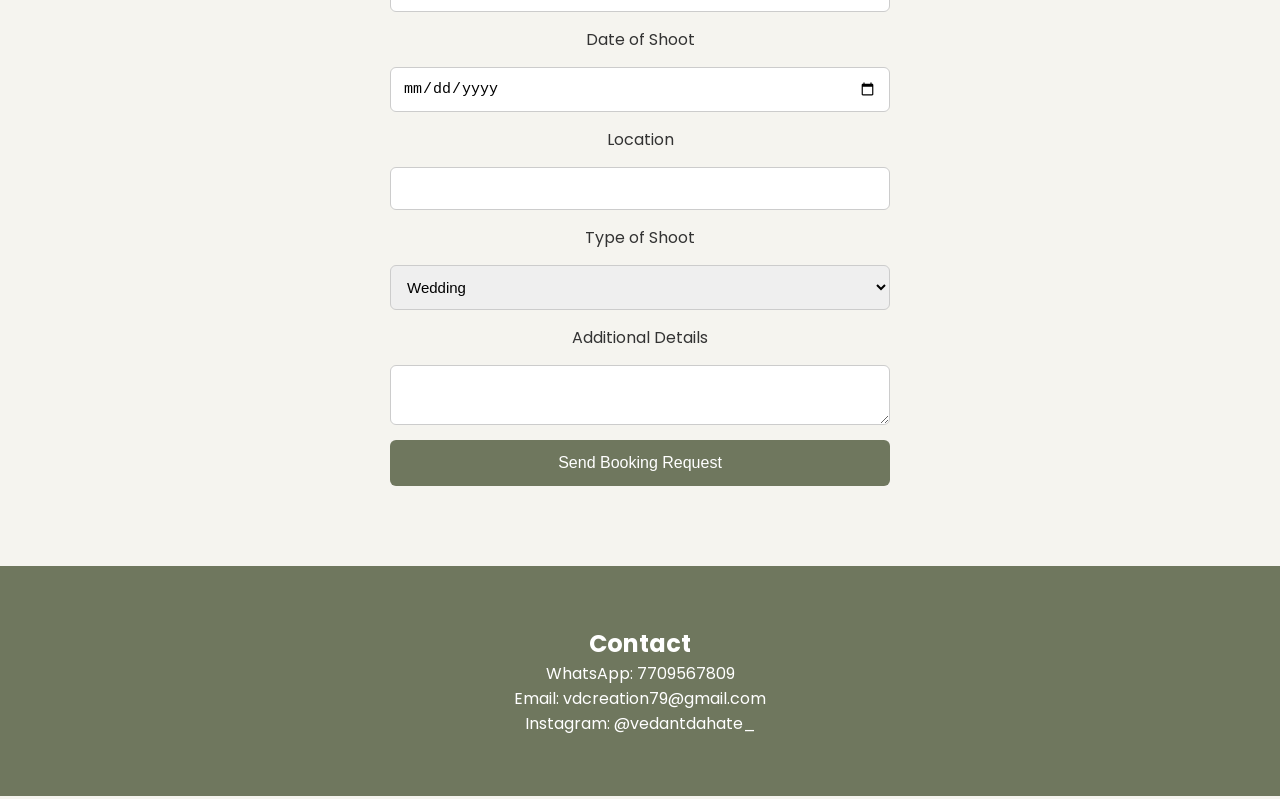
==== commit 0ae85f84: "Update font styles and button labels in index.html" ====
--- a/index.html
+++ b/index.html
@@ -1,4 +1,5 @@
 <!DOCTYPE html>
+
 <html lang="en">
 <head>
 
@@ -7,7 +8,7 @@
 
 <title>Frames By Vedant</title>
 
-<link href="https://fonts.googleapis.com/css2?family=Cinzel:wght@400;700&family=Poppins:wght@300;400&display=swap" rel="stylesheet">
+<link href="https://fonts.googleapis.com/css2?family=Playfair+Display:wght@500;700&family=Poppins:wght@300;400&display=swap" rel="stylesheet">
 
 <style>
 
@@ -26,22 +27,21 @@
 }
 
 
-
 /* NAVBAR */
 
 .navbar{
 display:flex;
 justify-content:space-between;
 align-items:center;
-padding:25px 10%;
+padding:20px 8%;
 background:white;
 box-shadow:0 2px 10px rgba(0,0,0,0.05);
 }
 
 .logo{
-font-family:'Cinzel',serif;
-font-size:28px;
-letter-spacing:4px;
+font-family:'Playfair Display',serif;
+font-size:26px;
+letter-spacing:3px;
 color:#3E2723;
 }
 
@@ -49,23 +49,22 @@
 background:#6f775e;
 color:white;
 padding:10px 18px;
-border-radius:5px;
+border-radius:6px;
 text-decoration:none;
 margin-right:10px;
 }
 
 .book-btn:hover{
-background:#5b634e;
+background:#5c634d;
 }
 
 .insta-btn{
 background:#E1306C;
 color:white;
 padding:10px 18px;
-border-radius:5px;
-text-decoration:none;
-}
-
+border-radius:6px;
+text-decoration:none;
+}
 
 
 /* HERO */
@@ -81,19 +80,18 @@
 }
 
 .hero-title{
-font-size:130px;
-font-family:'Cinzel',serif;
-letter-spacing:12px;
-color:white;
-text-shadow:0 5px 25px rgba(0,0,0,0.5);
+font-size:110px;
+font-family:'Playfair Display',serif;
+letter-spacing:10px;
+color:white;
+text-shadow:0 8px 25px rgba(0,0,0,0.6);
 }
 
 .hero p{
 color:white;
-font-size:22px;
+font-size:20px;
 margin-top:10px;
 }
-
 
 
 /* ABOUT */
@@ -114,16 +112,15 @@
 }
 
 .about-text h2{
-font-family:'Cinzel',serif;
-font-size:40px;
+font-family:'Playfair Display',serif;
+font-size:38px;
 margin-bottom:20px;
 }
 
 .about-image img{
-width:350px;
-border-radius:8px;
-}
-
+width:320px;
+border-radius:10px;
+}
 
 
 /* PORTFOLIO */
@@ -134,8 +131,8 @@
 }
 
 .portfolio h2{
-font-family:'Cinzel',serif;
-font-size:40px;
+font-family:'Playfair Display',serif;
+font-size:38px;
 margin-bottom:40px;
 }
 
@@ -147,14 +144,13 @@
 
 .gallery img{
 width:100%;
-border-radius:6px;
+border-radius:8px;
 transition:0.4s;
 }
 
 .gallery img:hover{
 transform:scale(1.05);
 }
-
 
 
 /* BOOKING */
@@ -165,8 +161,8 @@
 }
 
 .booking h2{
-font-family:'Cinzel',serif;
-font-size:40px;
+font-family:'Playfair Display',serif;
+font-size:38px;
 margin-bottom:30px;
 }
 
@@ -183,7 +179,7 @@
 .booking textarea{
 padding:12px;
 border:1px solid #ccc;
-border-radius:5px;
+border-radius:6px;
 font-size:15px;
 }
 
@@ -193,14 +189,13 @@
 border:none;
 padding:14px;
 font-size:16px;
+border-radius:6px;
 cursor:pointer;
-border-radius:6px;
 }
 
 .booking button:hover{
-background:#59634c;
-}
-
+background:#5c634d;
+}
 
 
 /* CONTACT */
@@ -211,7 +206,6 @@
 text-align:center;
 padding:60px;
 }
-
 
 
 /* FLOATING BUTTONS */
@@ -258,14 +252,13 @@
 
 <body>
 
-
 <header class="navbar">
 
 <div class="logo">FRAMES BY VEDANT</div>
 
 <div>
 
-<a href="#booking" class="book-btn">BOOK SHOOT</a>
+<a href="#booking" class="book-btn">BOOK NOW</a>
 
 <a href="https://www.instagram.com/vedantdahate_" class="insta-btn" target="_blank">INSTAGRAM</a>
 
@@ -273,8 +266,6 @@
 
 </header>
 
-
-
 <section class="hero">
 
 <h1 class="hero-title">FRAMES BY VEDANT</h1>
@@ -283,8 +274,6 @@
 
 </section>
 
-
-
 <section class="about">
 
 <div class="about-container">
@@ -294,7 +283,7 @@
 <h2>About My Work</h2>
 
 <p>
-Capturing emotions, love and timeless moments through photography.
+Capturing emotions, love and timeless moments through photography.  
 My goal is to transform real moments into cinematic memories.
 </p>
 
@@ -309,8 +298,6 @@
 </div>
 
 </section>
-
-
 
 <section class="portfolio">
 
@@ -331,28 +318,21 @@
 
 </section>
 
-
-
 <section class="booking" id="booking">
 
 <h2>Book Your Shoot</h2>
 
 <form action="mailto:vdcreation79@gmail.com" method="post" enctype="text/plain">
 
-<label>Name</label>
-<input type="text" name="Name" required>
-
-<label>Phone</label>
-<input type="tel" name="Phone" required>
-
-<label>Email</label>
-<input type="email" name="Email">
-
-<label>Date of Shoot</label>
-<input type="date" name="Date">
-
-<label>City / Location</label>
-<input type="text" name="Location">
+<label>Name</label> <input type="text" name="Name" required>
+
+<label>Phone</label> <input type="tel" name="Phone" required>
+
+<label>Email</label> <input type="email" name="Email">
+
+<label>Date of Shoot</label> <input type="date" name="Date">
+
+<label>Location</label> <input type="text" name="Location">
 
 <label>Type of Shoot</label>
 
@@ -384,8 +364,6 @@
 
 </section>
 
-
-
 <section class="contact">
 
 <h2>Contact</h2>
@@ -397,8 +375,6 @@
 <p>Instagram: @vedantdahate_</p>
 
 </section>
-
-
 
 <a href="https://wa.me/917709567809" class="whatsapp-btn" target="_blank">
 WhatsApp
@@ -412,6 +388,5 @@
 Instagram
 </a>
 
-
 </body>
 </html>
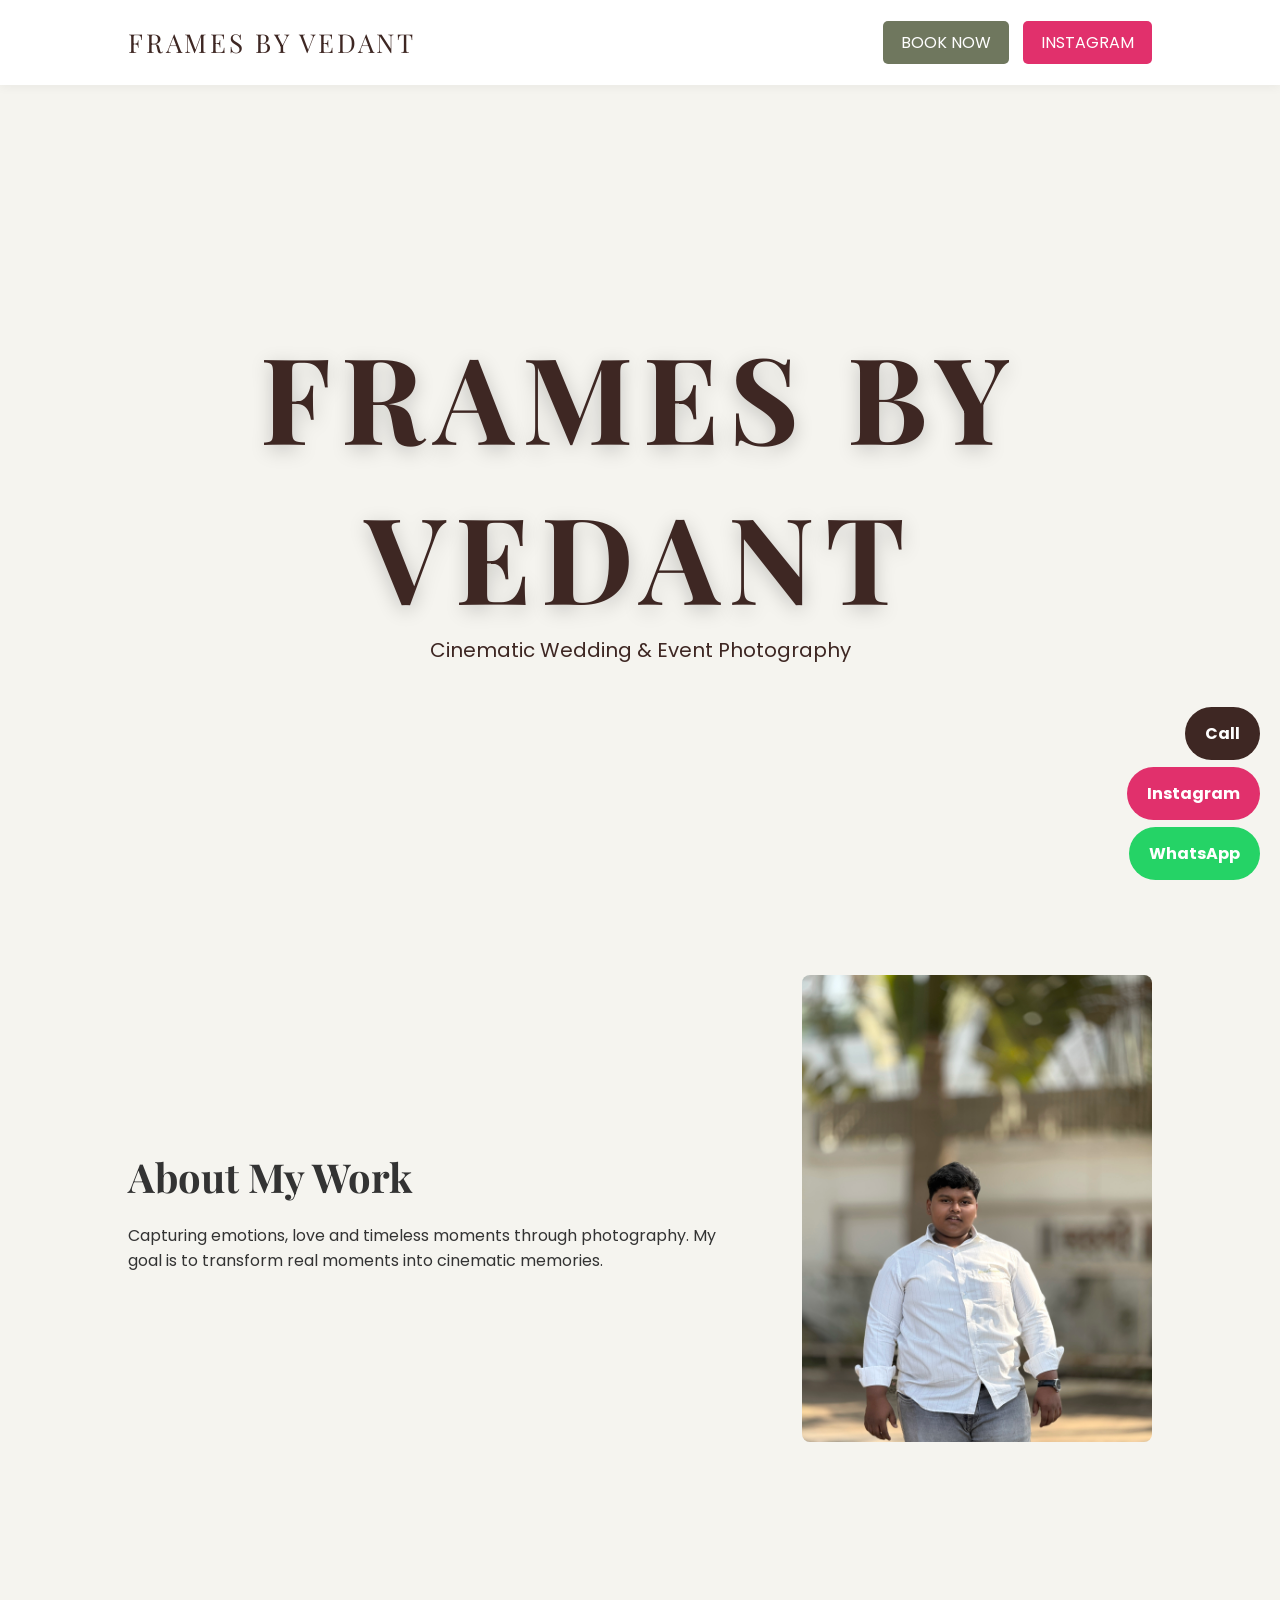
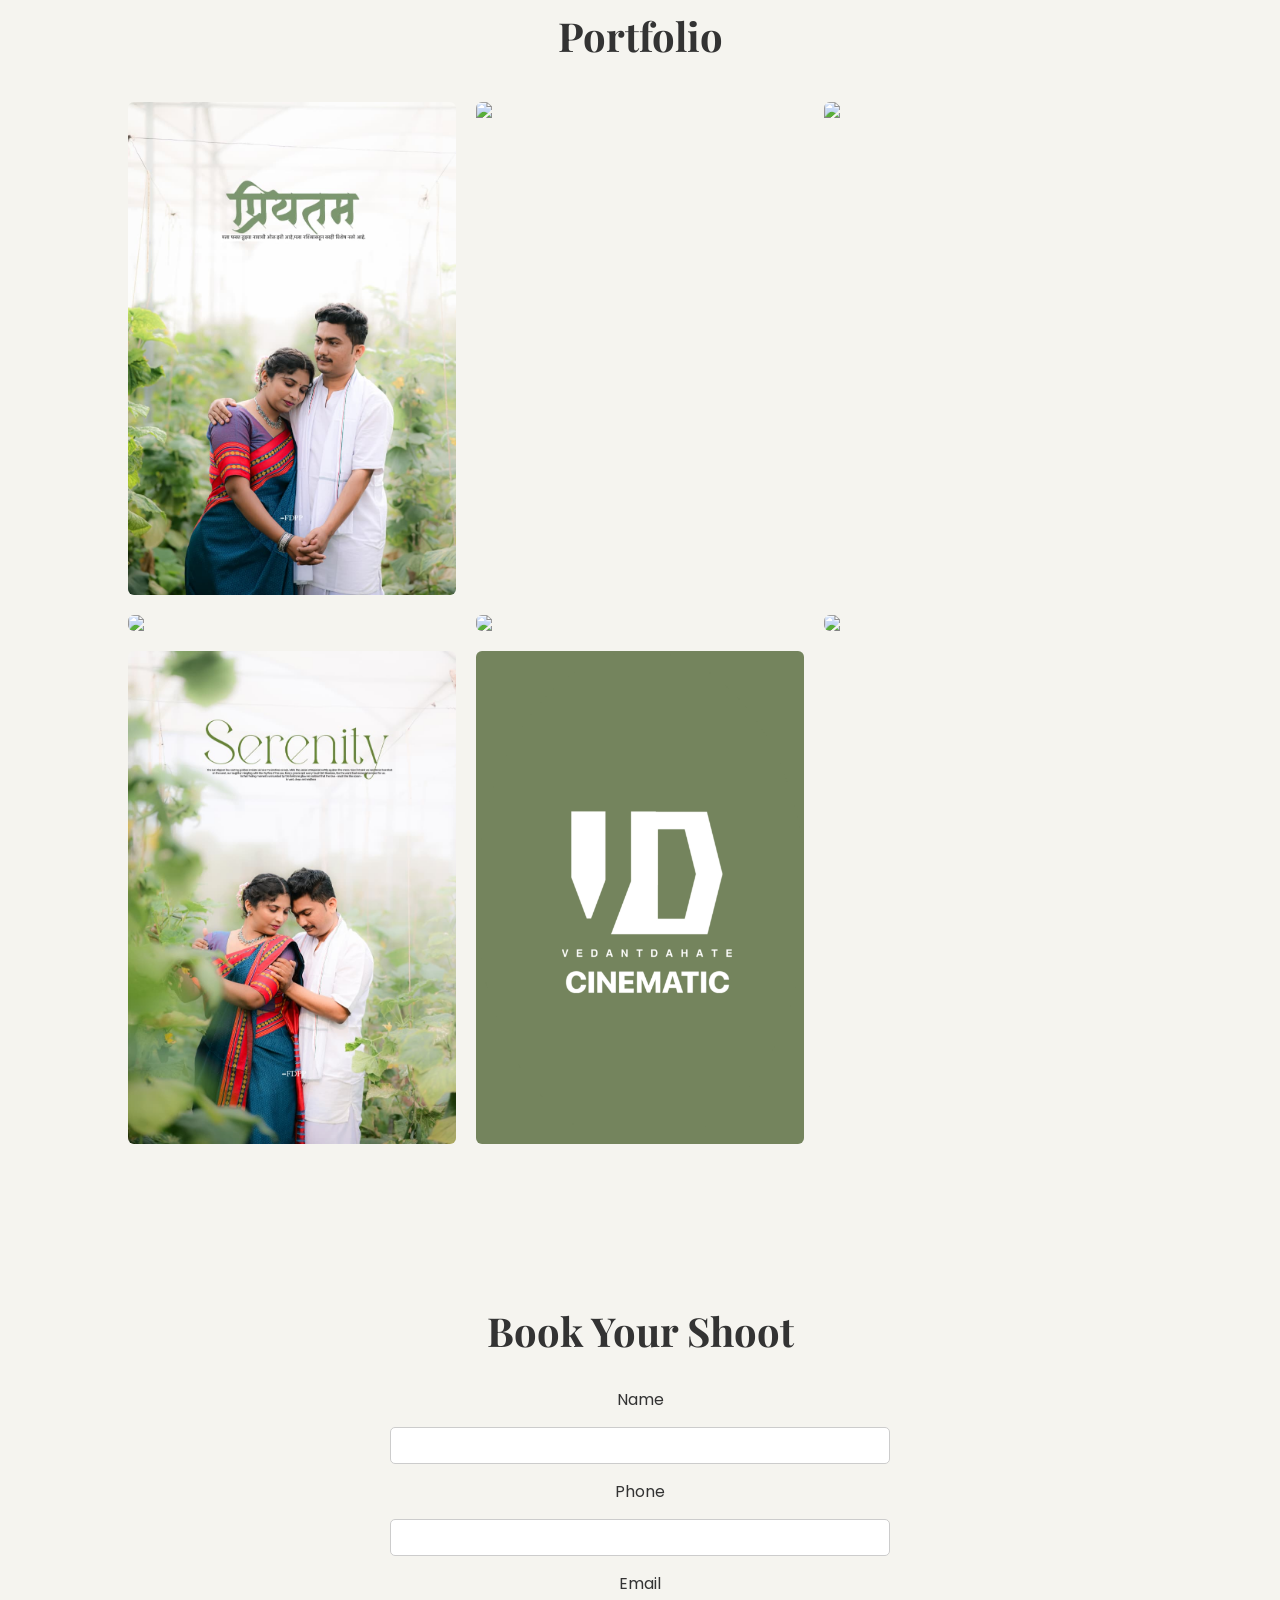
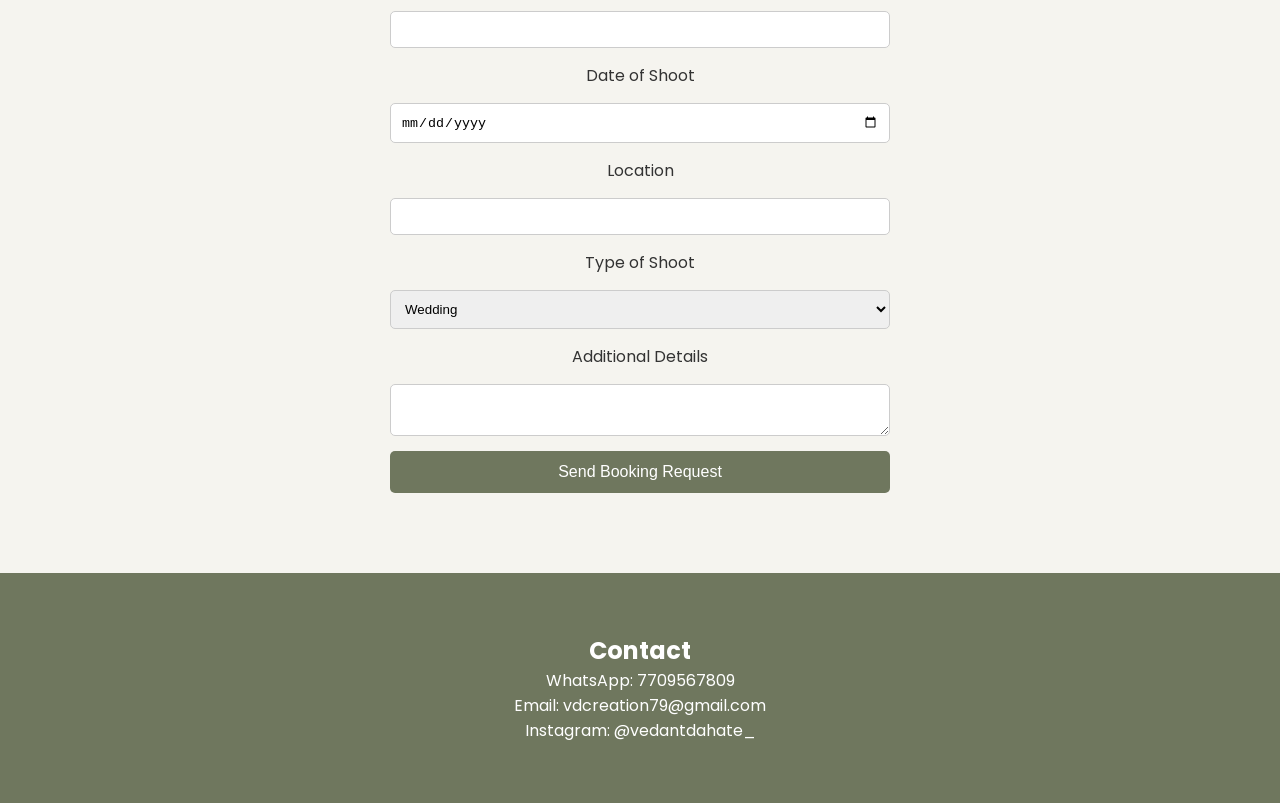
==== commit 33cc360c: "Update styles and content in index.html" ====
--- a/index.html
+++ b/index.html
@@ -1,19 +1,15 @@
 <!DOCTYPE html>
-
 <html lang="en">
 <head>
-
 <meta charset="UTF-8">
 <meta name="viewport" content="width=device-width, initial-scale=1.0">
-
 <title>Frames By Vedant</title>
 
-<link href="https://fonts.googleapis.com/css2?family=Playfair+Display:wght@500;700&family=Poppins:wght@300;400&display=swap" rel="stylesheet">
+<link href="https://fonts.googleapis.com/css2?family=Playfair+Display:wght@400;700&family=Poppins:wght@300;400&display=swap" rel="stylesheet">
 
 <style>
 
 /* RESET */
-
 *{
 margin:0;
 padding:0;
@@ -26,14 +22,13 @@
 color:#333;
 }
 
-
 /* NAVBAR */
 
 .navbar{
 display:flex;
 justify-content:space-between;
 align-items:center;
-padding:20px 8%;
+padding:25px 10%;
 background:white;
 box-shadow:0 2px 10px rgba(0,0,0,0.05);
 }
@@ -49,23 +44,18 @@
 background:#6f775e;
 color:white;
 padding:10px 18px;
-border-radius:6px;
+border-radius:5px;
 text-decoration:none;
 margin-right:10px;
-}
-
-.book-btn:hover{
-background:#5c634d;
 }
 
 .insta-btn{
 background:#E1306C;
 color:white;
 padding:10px 18px;
-border-radius:6px;
-text-decoration:none;
-}
-
+border-radius:5px;
+text-decoration:none;
+}
 
 /* HERO */
 
@@ -80,19 +70,17 @@
 }
 
 .hero-title{
-font-size:110px;
+font-size:120px;
 font-family:'Playfair Display',serif;
 letter-spacing:10px;
-color:white;
-text-shadow:0 8px 25px rgba(0,0,0,0.6);
+color:#3E2723;
+text-shadow:0 5px 20px rgba(0,0,0,0.2);
 }
 
 .hero p{
-color:white;
+color:#3E2723;
 font-size:20px;
-margin-top:10px;
-}
-
+}
 
 /* ABOUT */
 
@@ -113,15 +101,14 @@
 
 .about-text h2{
 font-family:'Playfair Display',serif;
-font-size:38px;
+font-size:40px;
 margin-bottom:20px;
 }
 
 .about-image img{
-width:320px;
-border-radius:10px;
-}
-
+width:350px;
+border-radius:8px;
+}
 
 /* PORTFOLIO */
 
@@ -132,7 +119,7 @@
 
 .portfolio h2{
 font-family:'Playfair Display',serif;
-font-size:38px;
+font-size:40px;
 margin-bottom:40px;
 }
 
@@ -144,14 +131,13 @@
 
 .gallery img{
 width:100%;
-border-radius:8px;
+border-radius:6px;
 transition:0.4s;
 }
 
 .gallery img:hover{
 transform:scale(1.05);
 }
-
 
 /* BOOKING */
 
@@ -162,7 +148,7 @@
 
 .booking h2{
 font-family:'Playfair Display',serif;
-font-size:38px;
+font-size:40px;
 margin-bottom:30px;
 }
 
@@ -177,26 +163,20 @@
 .booking input,
 .booking select,
 .booking textarea{
-padding:12px;
+padding:10px;
 border:1px solid #ccc;
-border-radius:6px;
-font-size:15px;
+border-radius:5px;
 }
 
 .booking button{
 background:#6f775e;
 color:white;
 border:none;
-padding:14px;
+padding:12px;
 font-size:16px;
-border-radius:6px;
 cursor:pointer;
-}
-
-.booking button:hover{
-background:#5c634d;
-}
-
+border-radius:5px;
+}
 
 /* CONTACT */
 
@@ -206,7 +186,6 @@
 text-align:center;
 padding:60px;
 }
-
 
 /* FLOATING BUTTONS */
 
@@ -247,7 +226,6 @@
 }
 
 </style>
-
 </head>
 
 <body>
@@ -257,11 +235,8 @@
 <div class="logo">FRAMES BY VEDANT</div>
 
 <div>
-
 <a href="#booking" class="book-btn">BOOK NOW</a>
-
 <a href="https://www.instagram.com/vedantdahate_" class="insta-btn" target="_blank">INSTAGRAM</a>
-
 </div>
 
 </header>
@@ -269,7 +244,6 @@
 <section class="hero">
 
 <h1 class="hero-title">FRAMES BY VEDANT</h1>
-
 <p>Cinematic Wedding & Event Photography</p>
 
 </section>
@@ -283,7 +257,7 @@
 <h2>About My Work</h2>
 
 <p>
-Capturing emotions, love and timeless moments through photography.  
+Capturing emotions, love and timeless moments through photography.
 My goal is to transform real moments into cinematic memories.
 </p>
 
@@ -324,15 +298,20 @@
 
 <form action="mailto:vdcreation79@gmail.com" method="post" enctype="text/plain">
 
-<label>Name</label> <input type="text" name="Name" required>
-
-<label>Phone</label> <input type="tel" name="Phone" required>
-
-<label>Email</label> <input type="email" name="Email">
-
-<label>Date of Shoot</label> <input type="date" name="Date">
-
-<label>Location</label> <input type="text" name="Location">
+<label>Name</label>
+<input type="text" name="Name" required>
+
+<label>Phone</label>
+<input type="tel" name="Phone" required>
+
+<label>Email</label>
+<input type="email" name="Email">
+
+<label>Date of Shoot</label>
+<input type="date" name="Date">
+
+<label>Location</label>
+<input type="text" name="Location">
 
 <label>Type of Shoot</label>
 
@@ -369,24 +348,16 @@
 <h2>Contact</h2>
 
 <p>WhatsApp: 7709567809</p>
-
 <p>Email: vdcreation79@gmail.com</p>
-
 <p>Instagram: @vedantdahate_</p>
 
 </section>
 
-<a href="https://wa.me/917709567809" class="whatsapp-btn" target="_blank">
-WhatsApp
-</a>
-
-<a href="tel:7709567809" class="call-btn">
-Call
-</a>
-
-<a href="https://www.instagram.com/vedantdahate_" class="instagram-btn" target="_blank">
-Instagram
-</a>
+<a href="https://wa.me/917709567809" class="whatsapp-btn" target="_blank">WhatsApp</a>
+
+<a href="tel:7709567809" class="call-btn">Call</a>
+
+<a href="https://www.instagram.com/vedantdahate_" class="instagram-btn" target="_blank">Instagram</a>
 
 </body>
 </html>
